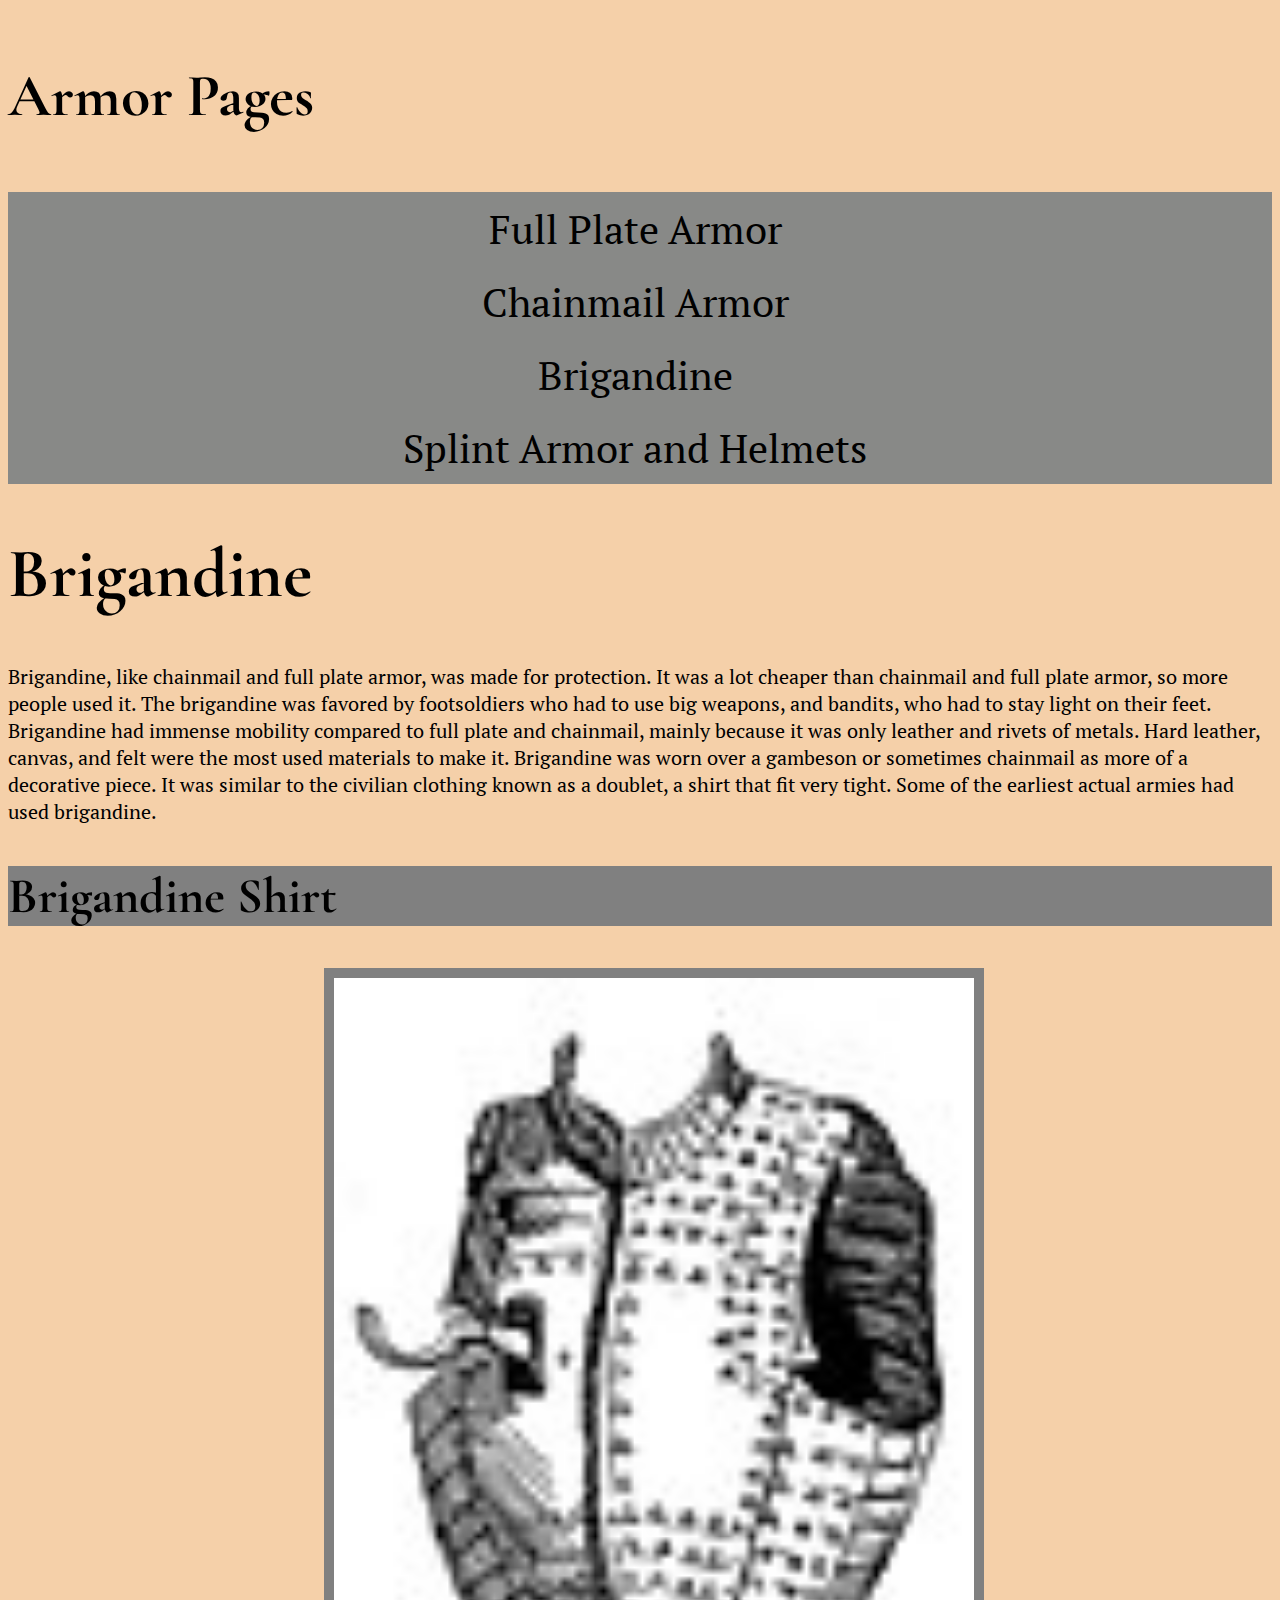
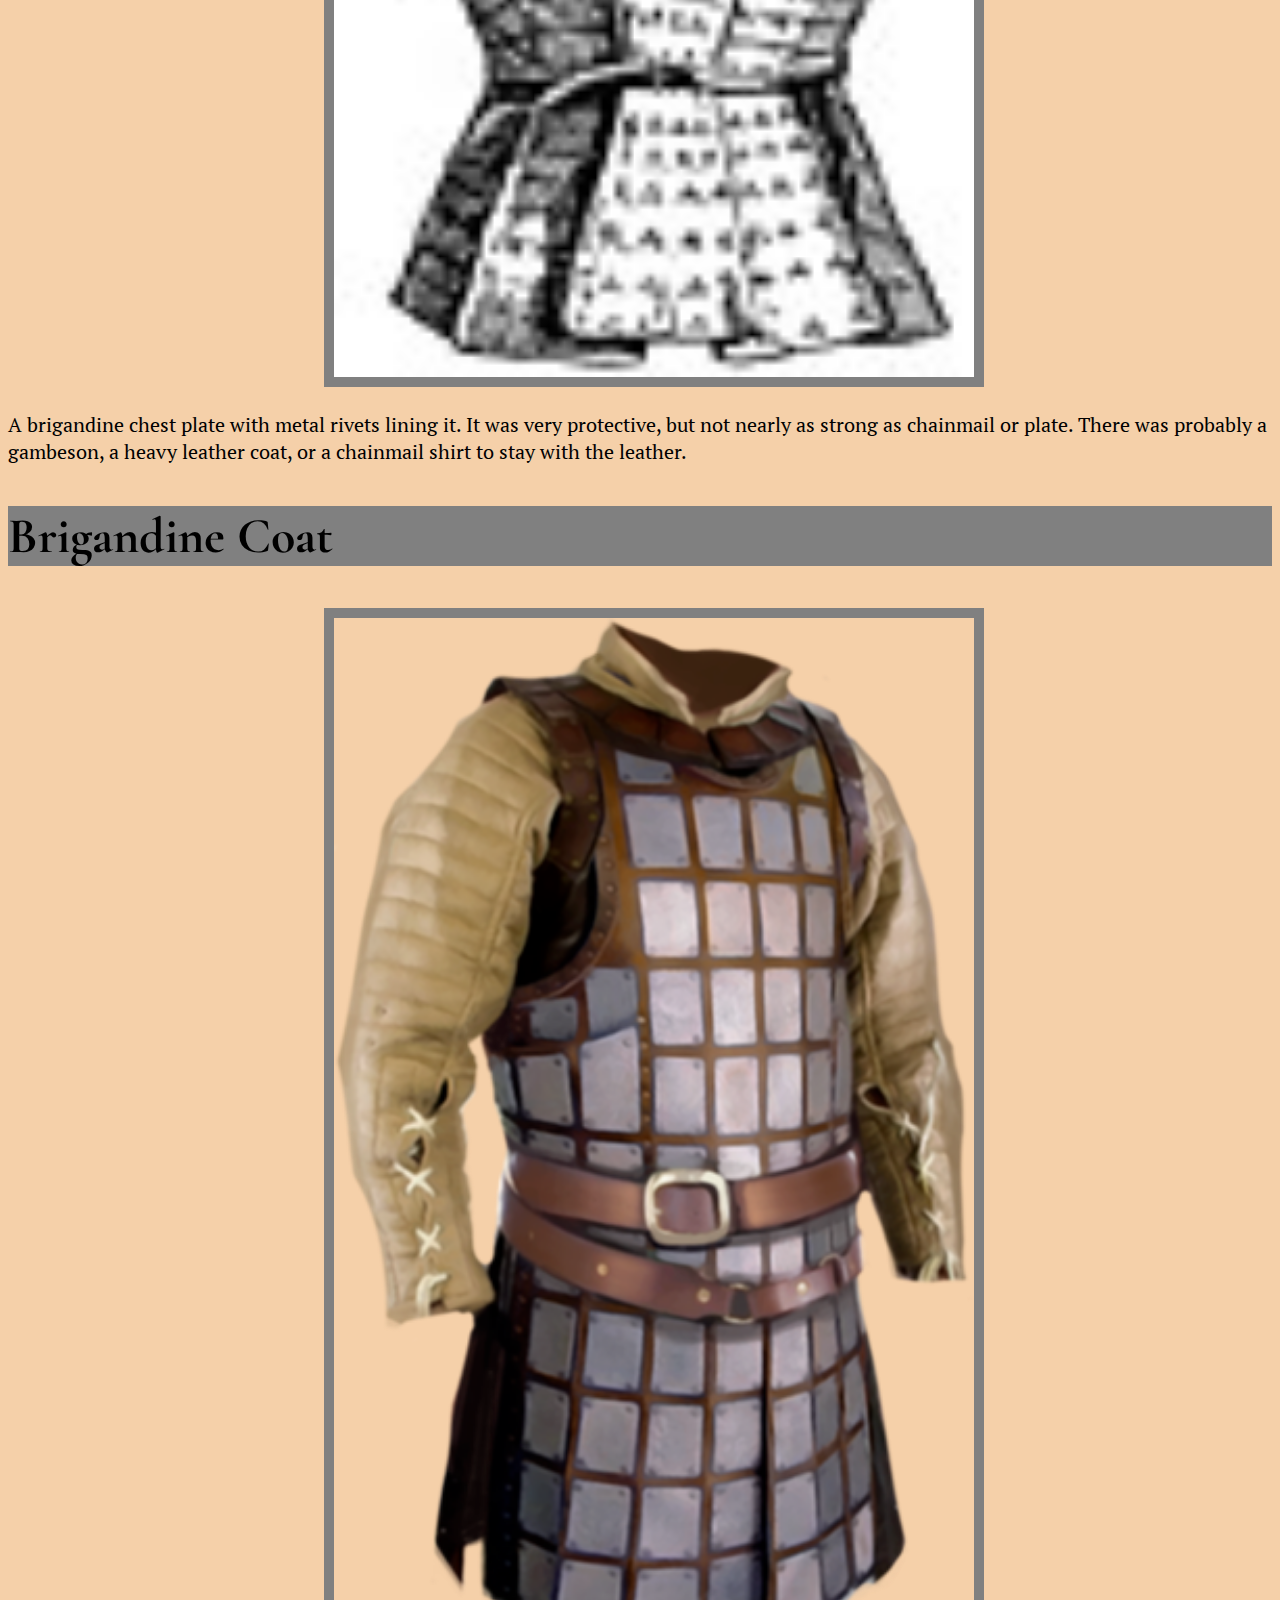
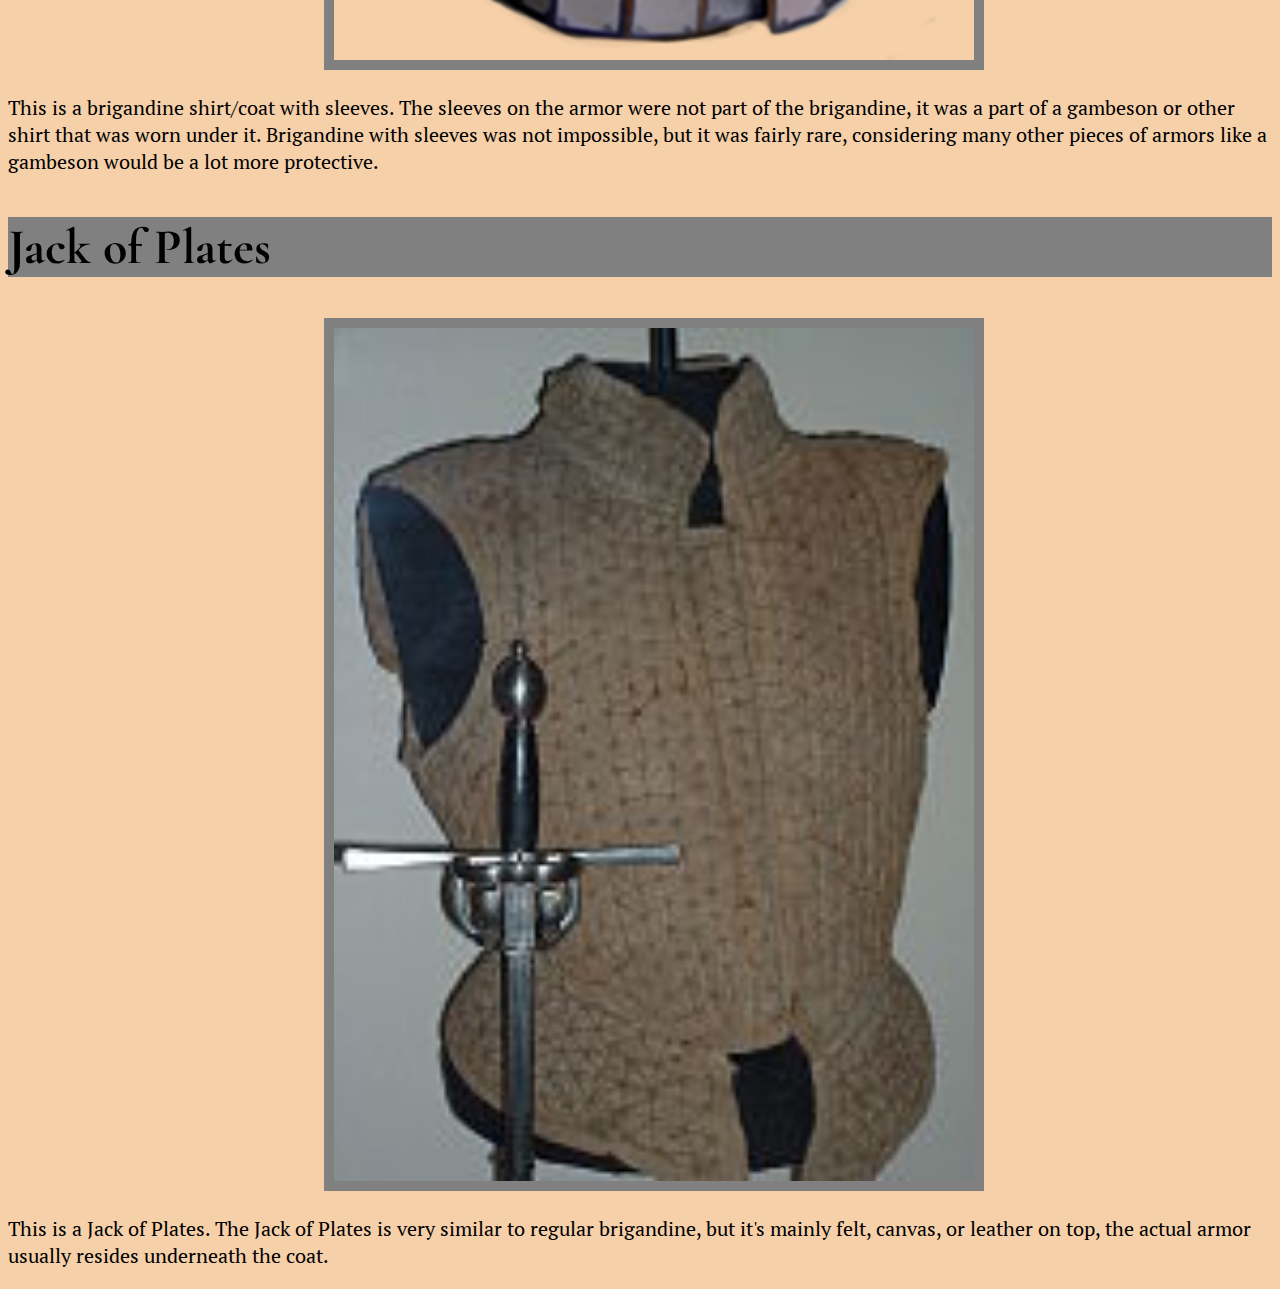
==== Brigandine.html @ f79c6a24 "made a bunch of changes to pictures and descriptions and paragraphs" ====
<!DOCTYPE html>
<html lang="en" dir="ltr">

<head>
  <meta charset="utf-8">
  <meta name="description" content="This page is going to explain different medieval armors and what it was used for.">
  <meta name="keywords" content="Medieval Armor, Medieval War, Medieval Defense.">
  <meta name="author" content="Mason Arnold">
  <meta name="viewport" content="width=device-width, initial-scale=1.0 ">
  <title>The art of medieval armor</title>
  <link rel="stylesheet" href="style.css" type="text/css">
  <link href="https://fonts.googleapis.com/css?family=Cormorant+Garamond|PT+Serif&display=swap" rel="stylesheet">
</head>

<body>

  <header>
    <nav>
      <h3>Armor Pages</h3>
      <ul>
        <li><a href="index.html">Full Plate Armor</a></li>
        <li><a href="Chainmail.html">Chainmail Armor</a></li>
        <li><a href="#">Brigandine</a></li>
        <li><a href="Splinthelmet.html">Splint Armor and Helmets</a></li>
      </ul>
    </nav>
  </header>
  <main>
    <article>
      <h1>Brigandine</h1>
      <p>Brigandine, like chainmail and full plate armor, was made for protection. It was a lot cheaper than chainmail and full plate armor, so more people used it. The brigandine was favored by footsoldiers who had to use big weapons, and bandits,
        who
        had to stay light on their feet. Brigandine had immense mobility compared to full plate and chainmail, mainly because it was only leather and rivets of metals. Hard leather, canvas, and felt were the most used materials to make it. Brigandine
        was
        worn over a gambeson or sometimes chainmail as more of a decorative piece. It was similar to the civilian clothing known as a doublet, a shirt that fit very tight. Some of the earliest actual armies had used brigandine. </p>
      <section>
        <h2>Brigandine Shirt</h2>
        <img src="Divotbrigandine.jpg" alt="Brigandine shirt">
        <p>A brigandine chest plate with metal rivets lining it. It was very protective, but not nearly as strong as chainmail or plate. There was probably a gambeson, a heavy leather coat, or a chainmail shirt to stay with the leather.</p>
      </section>
      <section>
        <h2>Brigandine Coat</h2>
        <img src="Brigandine.png" alt="Brigandine coat">
        <p>This is a brigandine shirt/coat with sleeves. The sleeves on the armor were not part of the brigandine, it was a part of a gambeson or other shirt that was worn under it. Brigandine with sleeves was not impossible, but it was fairly rare,
          considering many other pieces of armors like a gambeson would be a lot more protective.</p>
      </section>
      <section>
        <h2>Jack of Plates</h2>
        <img src="Jackarmor.jpg" alt="Jack coat of plates">
        <p>This is a Jack of Plates. The Jack of Plates is very similar to regular brigandine, but it's mainly felt, canvas, or leather on top, the actual armor usually resides underneath the coat.</p>
      </section>
    </article>
  </main>
</body>

</html>
---- style.css ----
img {
  width: 50vw;
  margin-left: 25%;
  margin-right: 25%;
  border-style: solid;
    border-color: gray;
    border-width: 10px;
    text-align: center;
}
p {font-size: 20px;
font-family: 'PT Serif', serif;
  color: black;
}
body {background-color: #F5D0A9}
ul {list-style-type: none; margin: 0; padding: 0;}
li {display: inline;
  float: none;
font-family: 'PT Serif', serif;


}
a{display: block;
  padding: 2px;
  background-color: #888987;
}
h1 {font-size: 70px;
font-family: 'Cormorant Garamond', serif;
}
li a{display: block;
  color:  black;
  text-align: center;
  padding: 10px 20px 10px 10px;
  text-decoration: none;
  font-size: 40px;

}
  li a:hover {
    background-color: #2e2e2e;
    color: white;
  }

h2 {
  display: block;
  background-color: gray;
  font-size: 50px;
font-family: 'Cormorant Garamond', serif;
}
h3 {
  font-size: 60px;
font-family: 'Cormorant Garamond', serif;
p {
font-size: 25px;
}
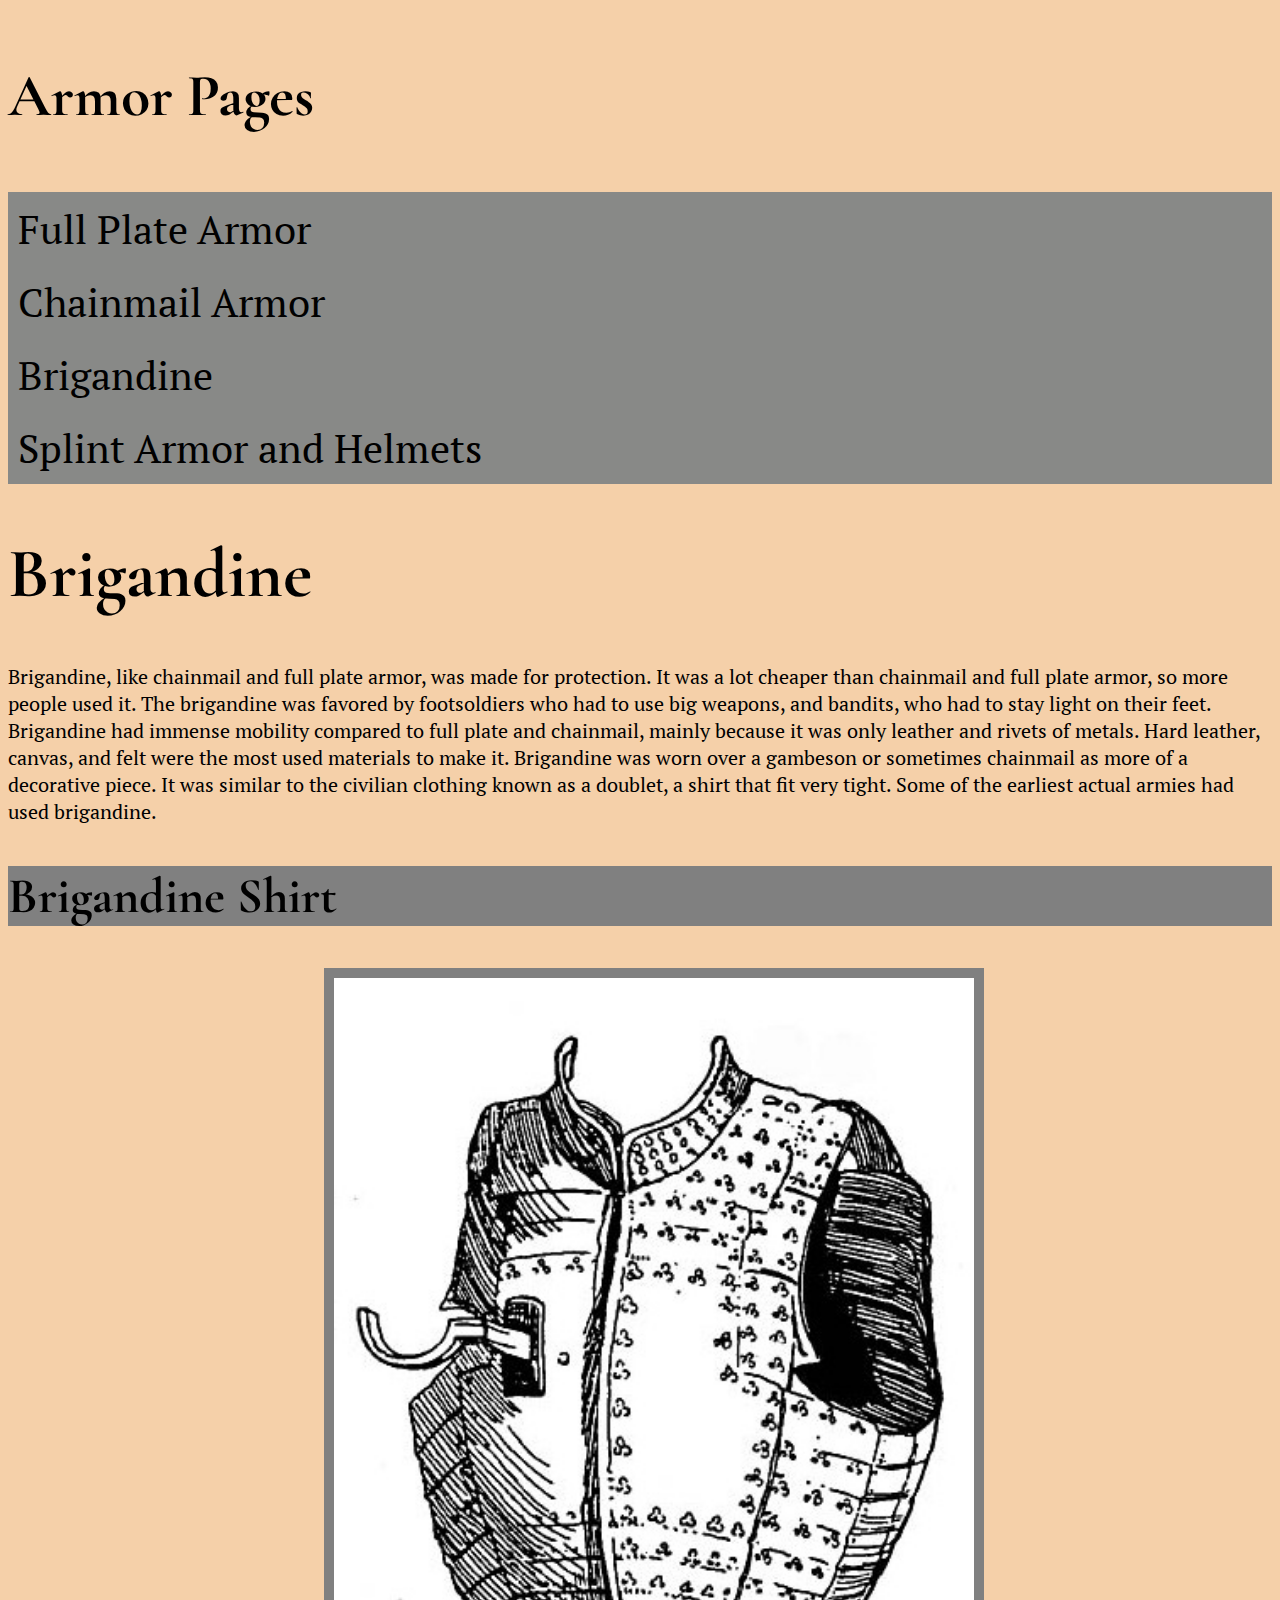
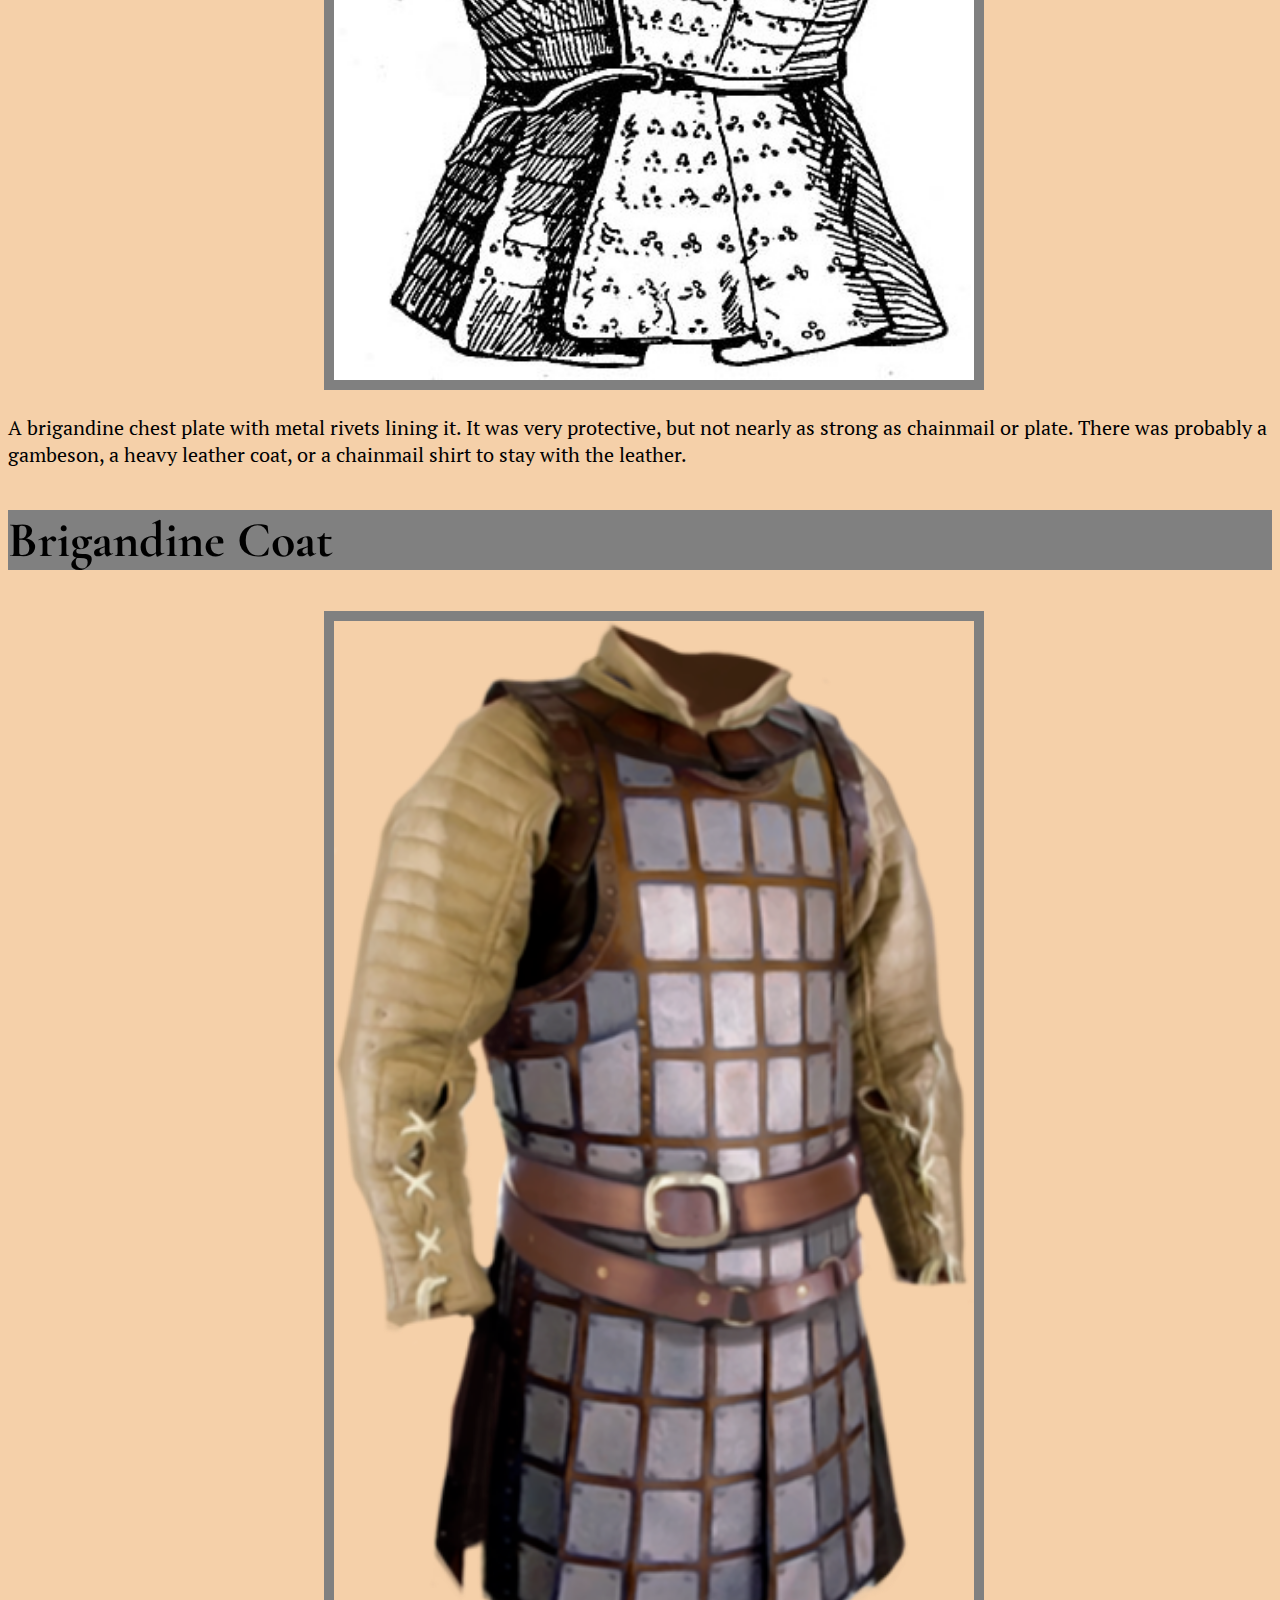
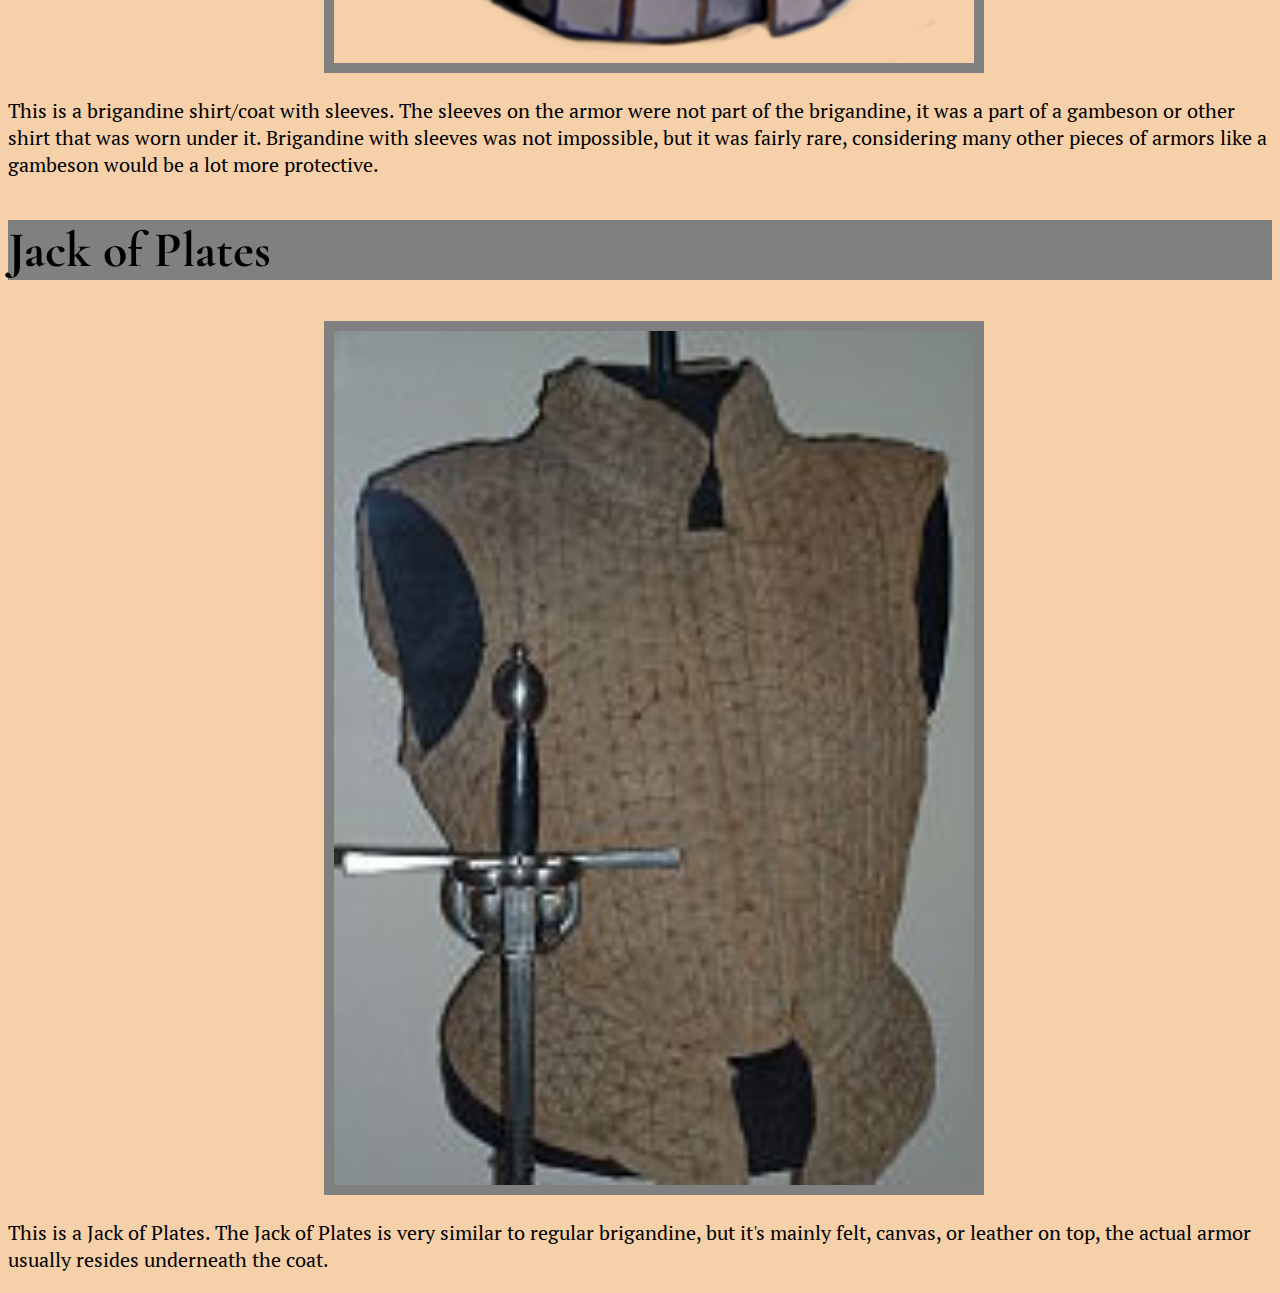
==== commit 5313ea9d: "page changes and a bunch of css added" ====
--- a/Brigandine.html
+++ b/Brigandine.html
@@ -9,7 +9,8 @@
   <meta name="viewport" content="width=device-width, initial-scale=1.0 ">
   <title>The art of medieval armor</title>
   <link rel="stylesheet" href="style.css" type="text/css">
-  <link href="https://fonts.googleapis.com/css?family=Cormorant+Garamond|PT+Serif&display=swap" rel="stylesheet">
+  <link href="https://fonts.googleapis.com/css?family=PT+Serif&display=swap" rel="stylesheet">
+  <link href="https://fonts.googleapis.com/css?family=Cormorant+Garamond&display=swap" rel="stylesheet">
 </head>
 
 <body>
--- a/style.css
+++ b/style.css
@@ -13,31 +13,33 @@
 }
 body {background-color: #F5D0A9}
 ul {list-style-type: none; margin: 0; padding: 0;}
-li {display: inline;
+li {display: ;
   float: none;
 font-family: 'PT Serif', serif;
 
 
 }
 a{display: block;
-  padding: 2px;
+  padding: 0px;
   background-color: #888987;
 }
 h1 {font-size: 70px;
 font-family: 'Cormorant Garamond', serif;
 }
-li a{display: block;
+
+li a{display: flex;
+  flex: auto;
   color:  black;
   text-align: center;
   padding: 10px 20px 10px 10px;
   text-decoration: none;
-  font-size: 40px;
-
-}
+  font-size: 40px;}
   li a:hover {
     background-color: #2e2e2e;
     color: white;
   }
+
+nav{background-color: }
 
 h2 {
   display: block;
@@ -51,3 +53,8 @@
 p {
 font-size: 25px;
 }
+
+.armorplating{
+ display: flex
+  flex: auto;
+}
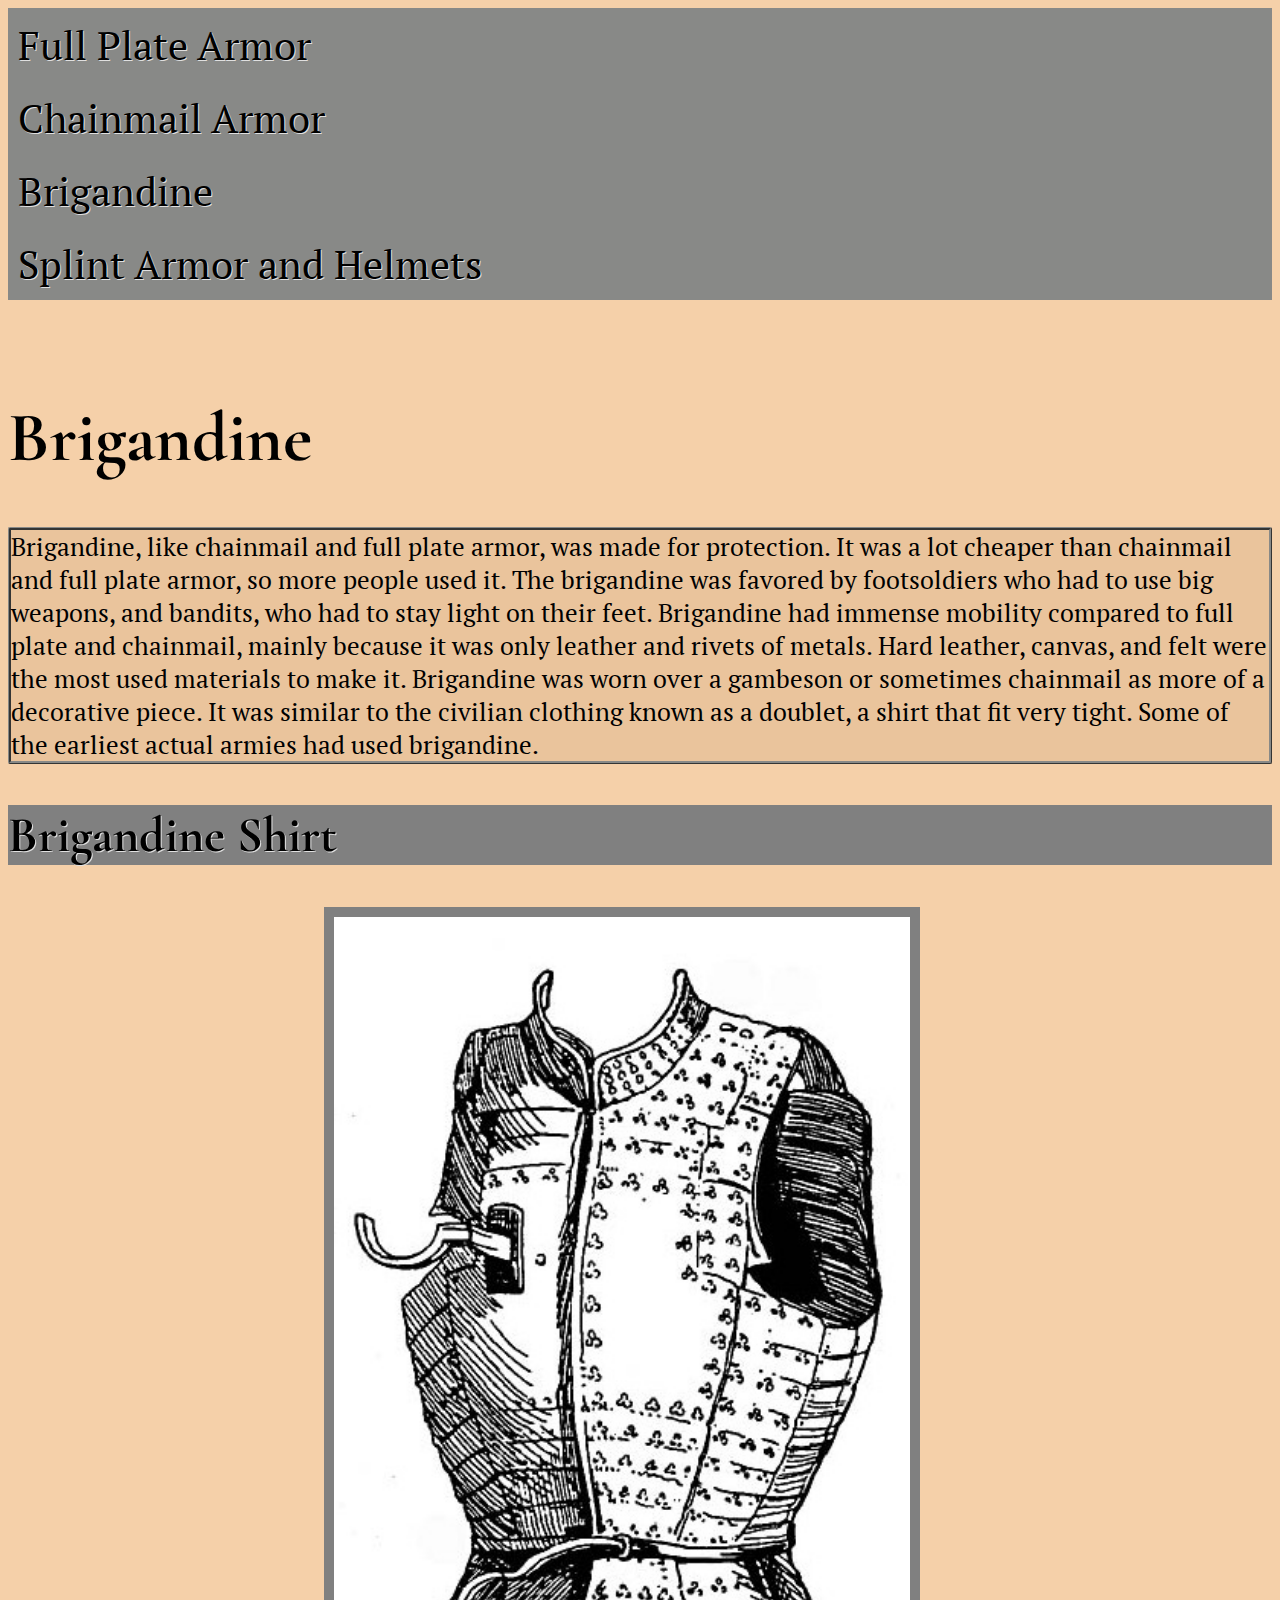
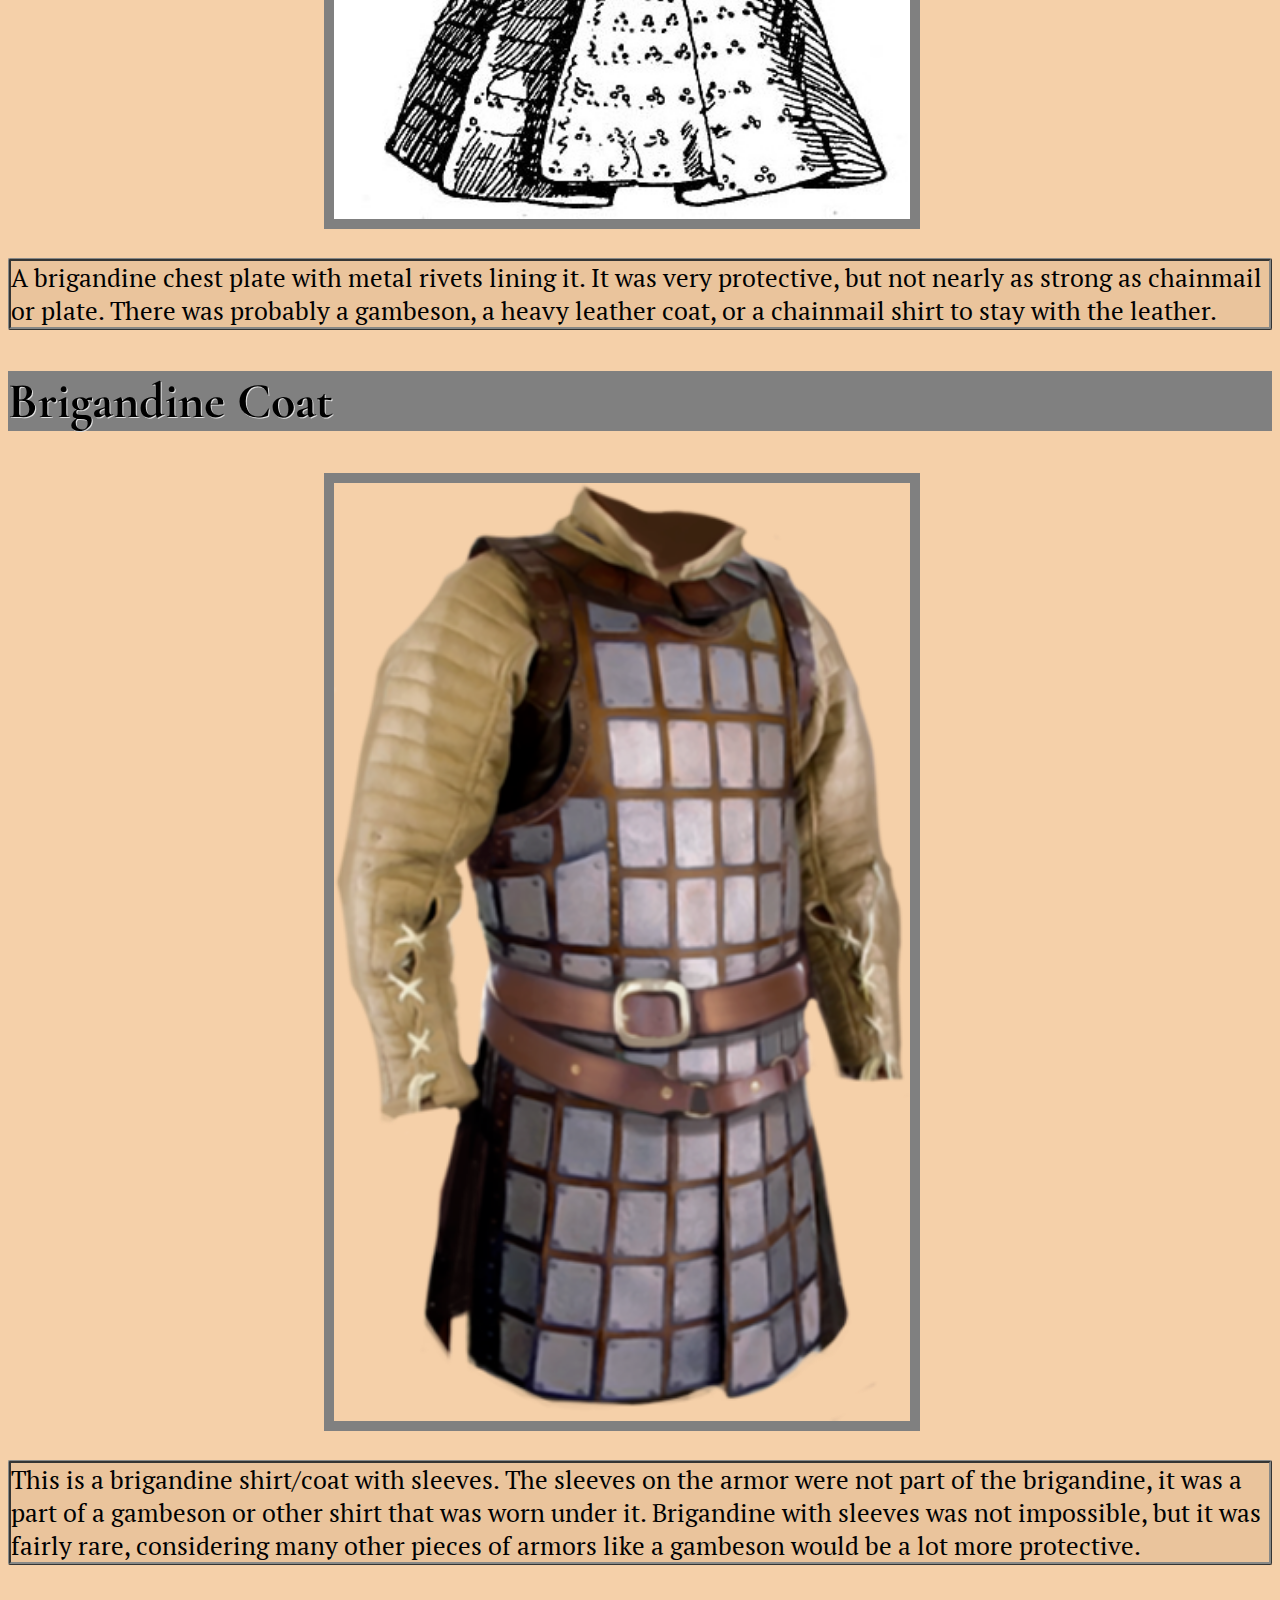
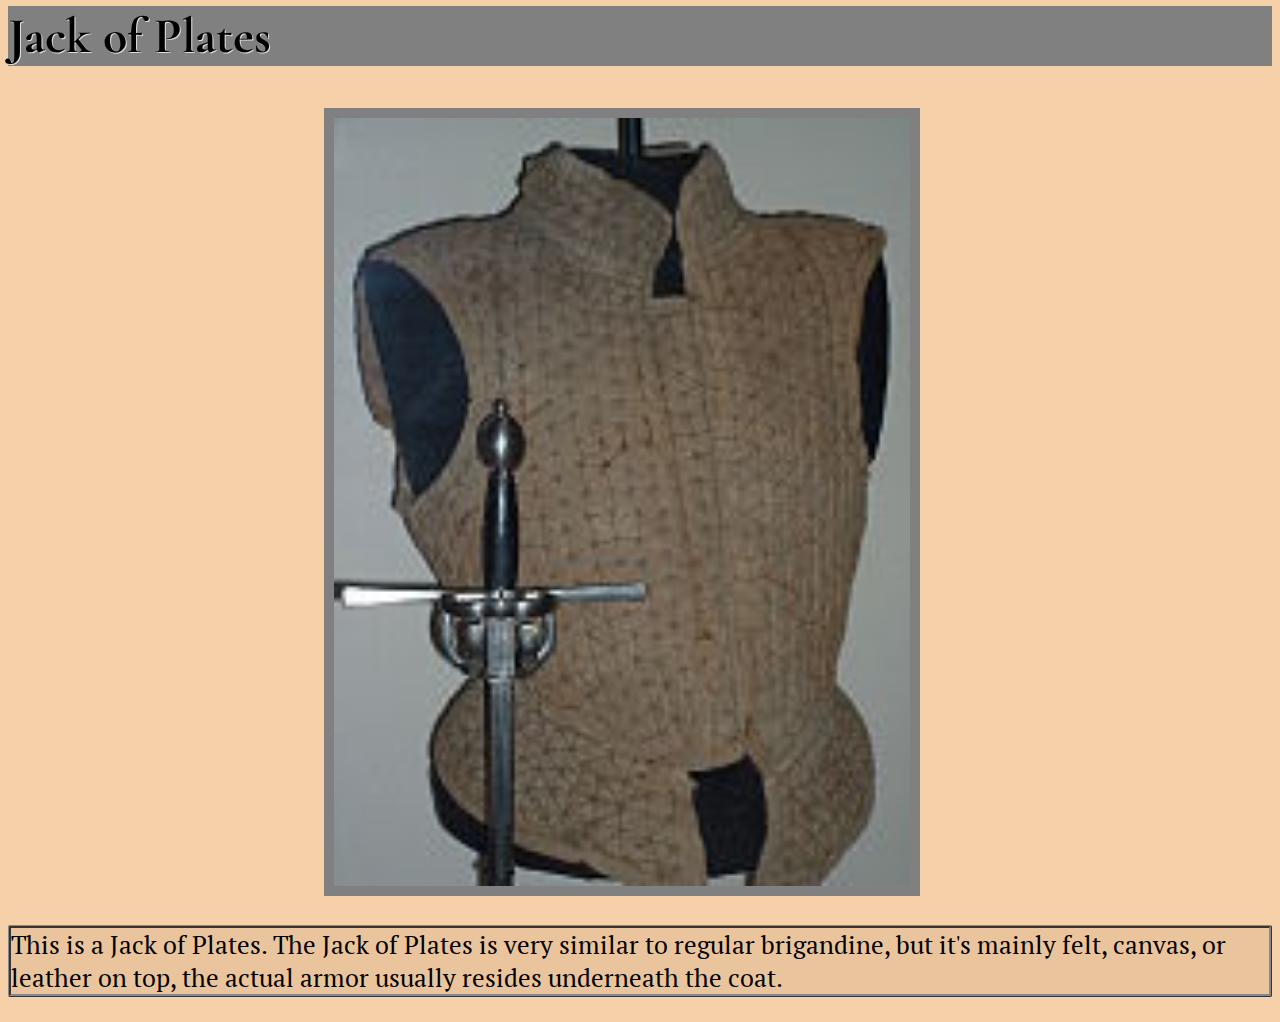
==== commit 659dda81: "flex box added." ====
--- a/Brigandine.html
+++ b/Brigandine.html
@@ -17,7 +17,6 @@
 
   <header>
     <nav>
-      <h3>Armor Pages</h3>
       <ul>
         <li><a href="index.html">Full Plate Armor</a></li>
         <li><a href="Chainmail.html">Chainmail Armor</a></li>
@@ -25,6 +24,7 @@
         <li><a href="Splinthelmet.html">Splint Armor and Helmets</a></li>
       </ul>
     </nav>
+    <h1 class="sr-only">Navigation</h1>
   </header>
   <main>
     <article>
--- a/style.css
+++ b/style.css
@@ -1,5 +1,9 @@
+*{
+  padding: 0;
+}
+
 img {
-  width: 50vw;
+  width: 45vw;
   margin-left: 25%;
   margin-right: 25%;
   border-style: solid;
@@ -10,51 +14,68 @@
 p {font-size: 20px;
 font-family: 'PT Serif', serif;
   color: black;
+  background-color: #EAC49C;
+  border-color: #888987;
+  border-style: ridge;
+  border-radius: 2px;
 }
-body {background-color: #F5D0A9}
-ul {list-style-type: none; margin: 0; padding: 0;}
-li {display: ;
-  float: none;
-font-family: 'PT Serif', serif;
-
+body {background-color: #F5D0A9
 
 }
+
+ul {
+  display:flex ;
+flex-direction: column;
+justify-content: center;
+align-items: stretch ;
+font-family: 'PT Serif', serif;
+background-color: #888987;
+list-style-type: none; margin: 0; padding: 0;
+}
+
 a{display: block;
-  padding: 0px;
-  background-color: #888987;
+text-align: left;
 }
+
 h1 {font-size: 70px;
 font-family: 'Cormorant Garamond', serif;
 }
 
-li a{display: flex;
-  flex: auto;
+li a{
   color:  black;
-  text-align: center;
   padding: 10px 20px 10px 10px;
   text-decoration: none;
-  font-size: 40px;}
+  font-size: 40px;
+  text-shadow: #e0e0e0 1px 1px 0;
+
+}
+
   li a:hover {
     background-color: #2e2e2e;
     color: white;
   }
 
-nav{background-color: }
 
 h2 {
   display: block;
   background-color: gray;
   font-size: 50px;
 font-family: 'Cormorant Garamond', serif;
+text-shadow: #e0e0e0 1px 1px 0;
 }
 h3 {
   font-size: 60px;
 font-family: 'Cormorant Garamond', serif;
+text-shadow: #e0e0e0 1px 1px 0;
+}
 p {
 font-size: 25px;
 }
 
-.armorplating{
- display: flex
-  flex: auto;
+
+.sr-only {
+  text-indent: -10000px;
+  width: 1px;
+  height: 1px;
+  overflow: hidden;
 }
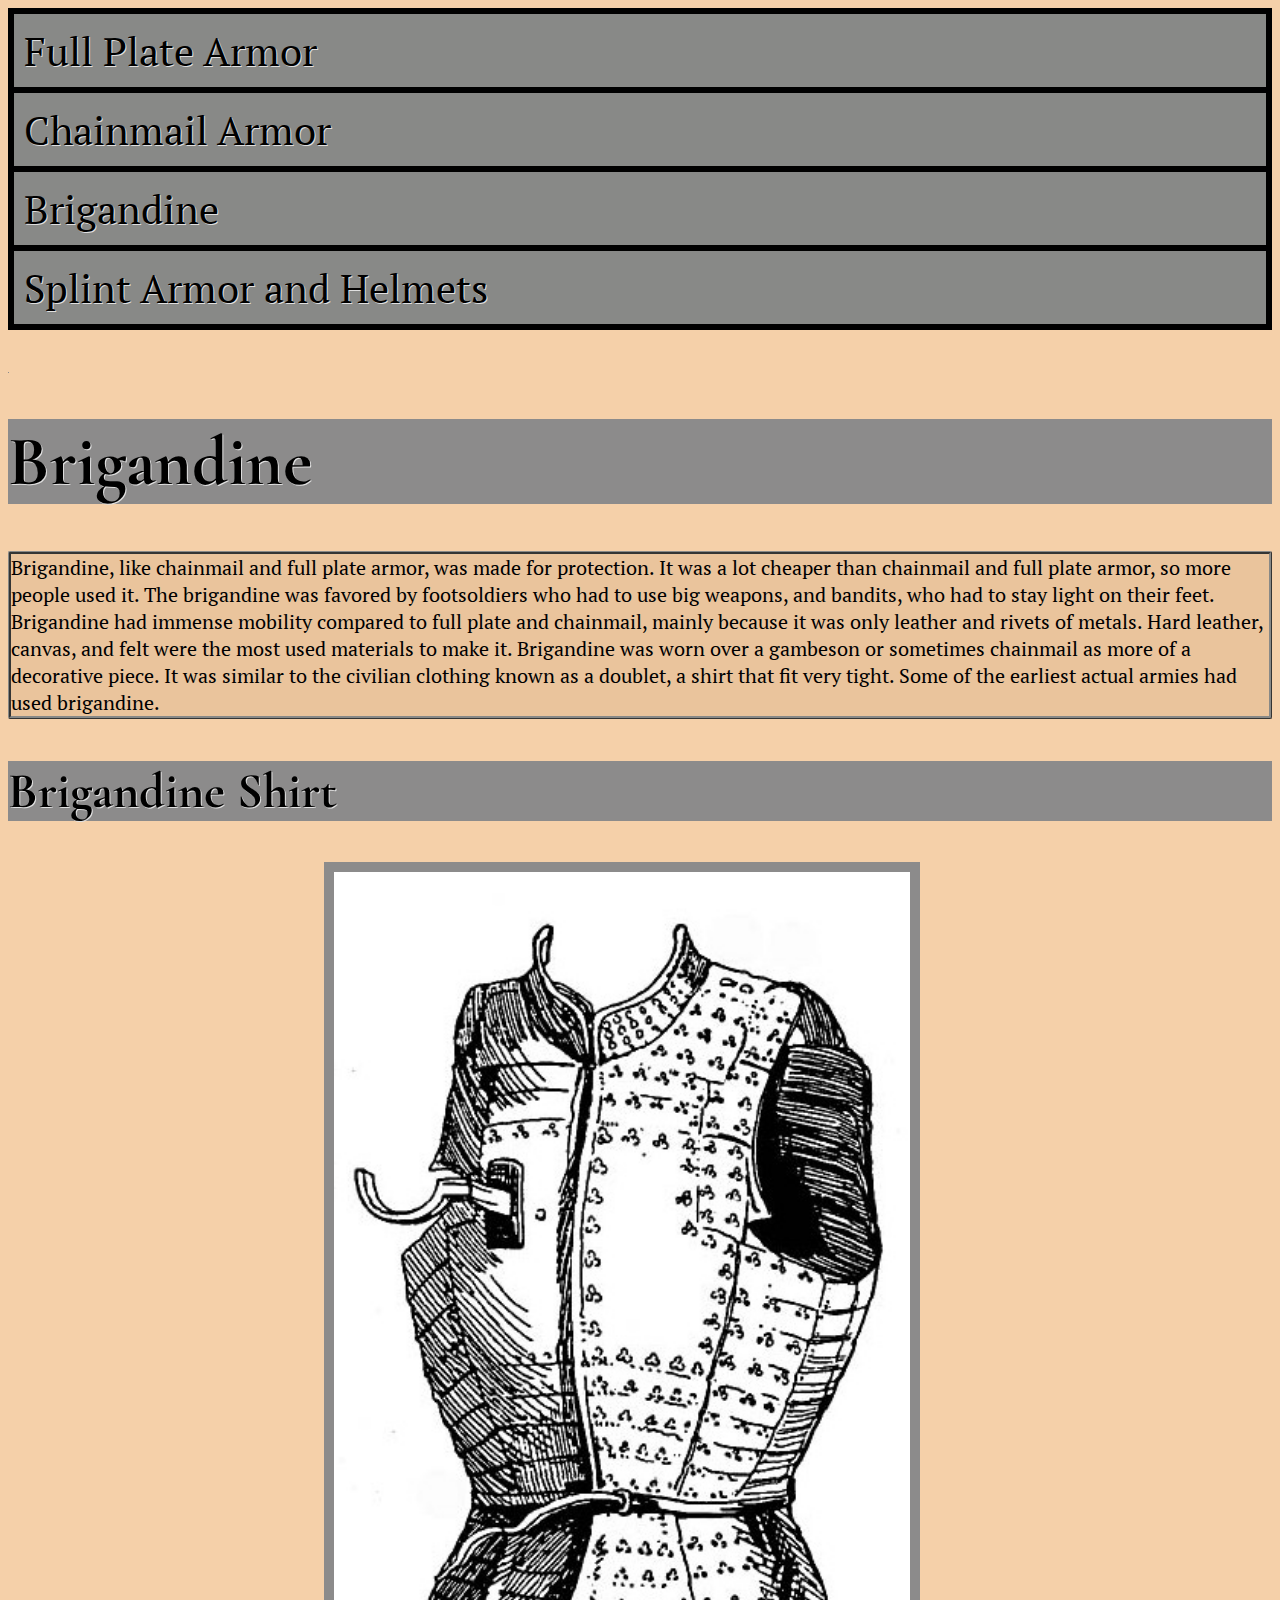
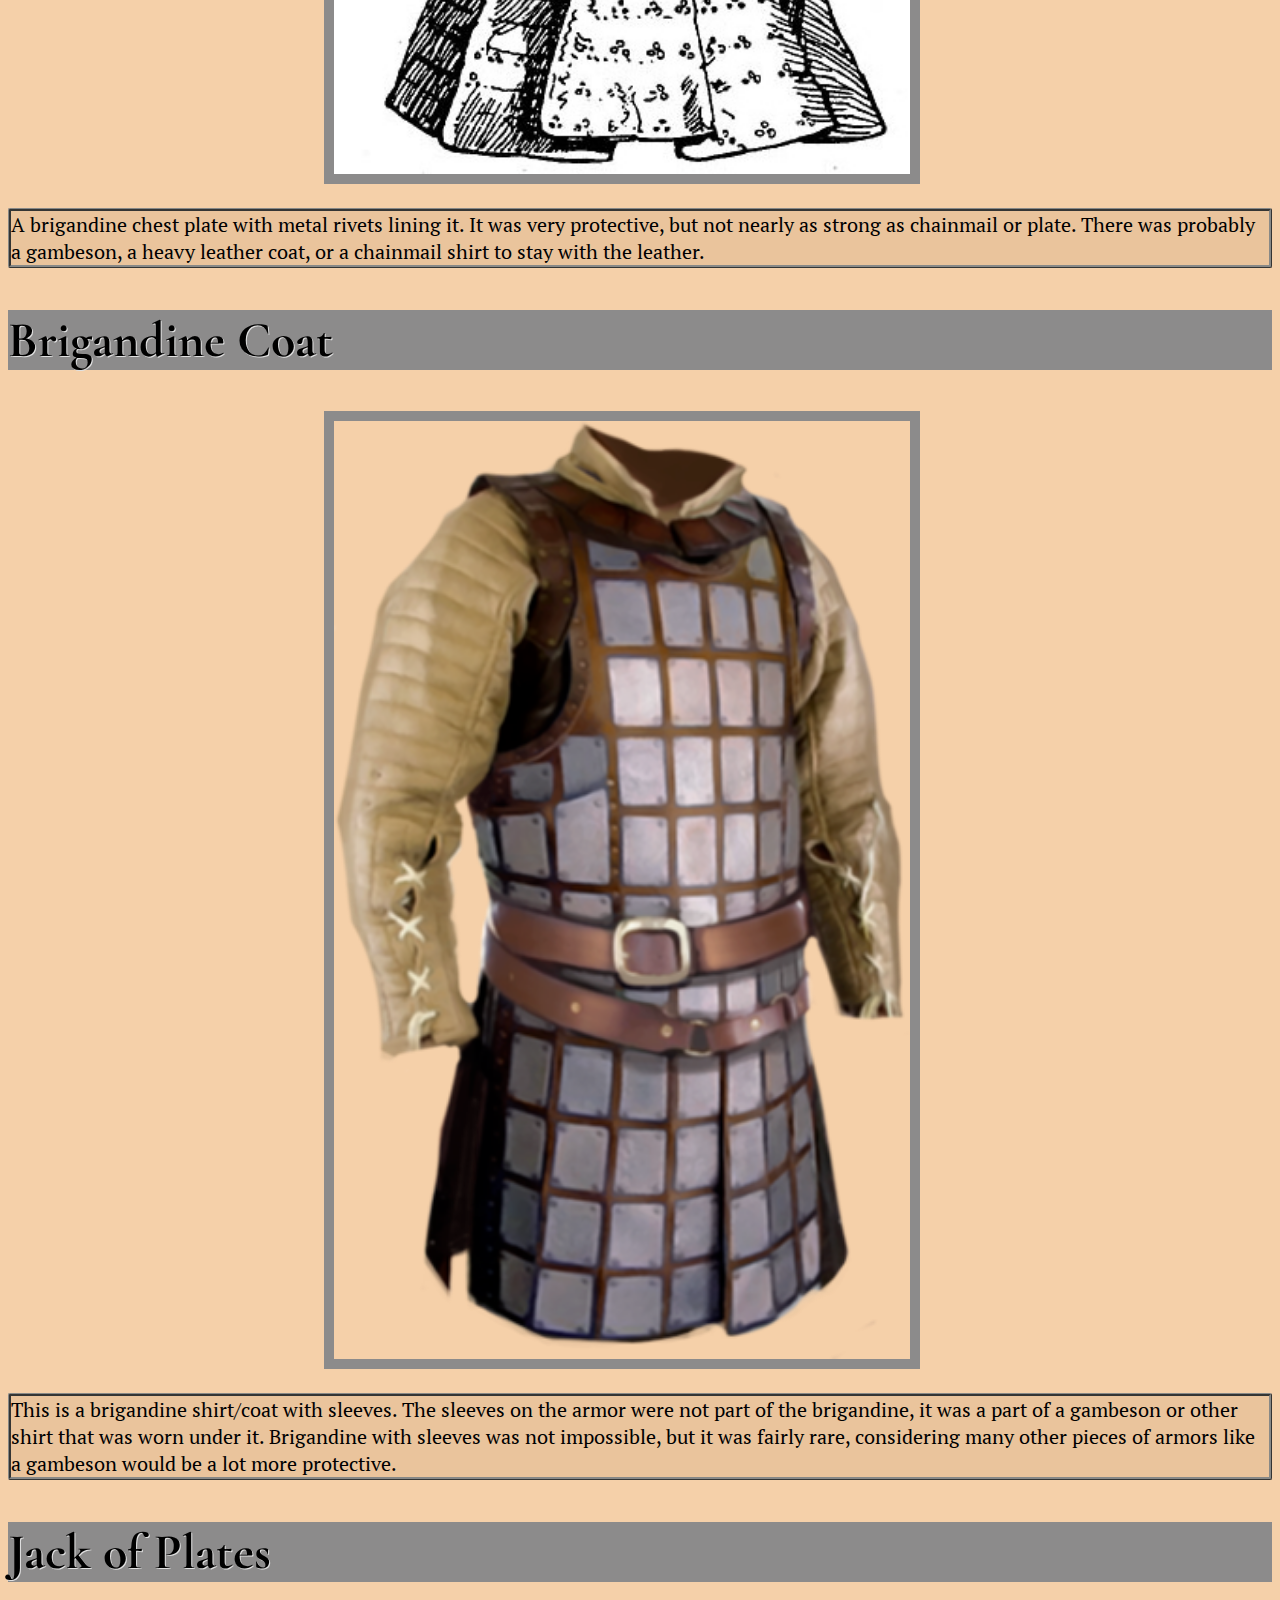
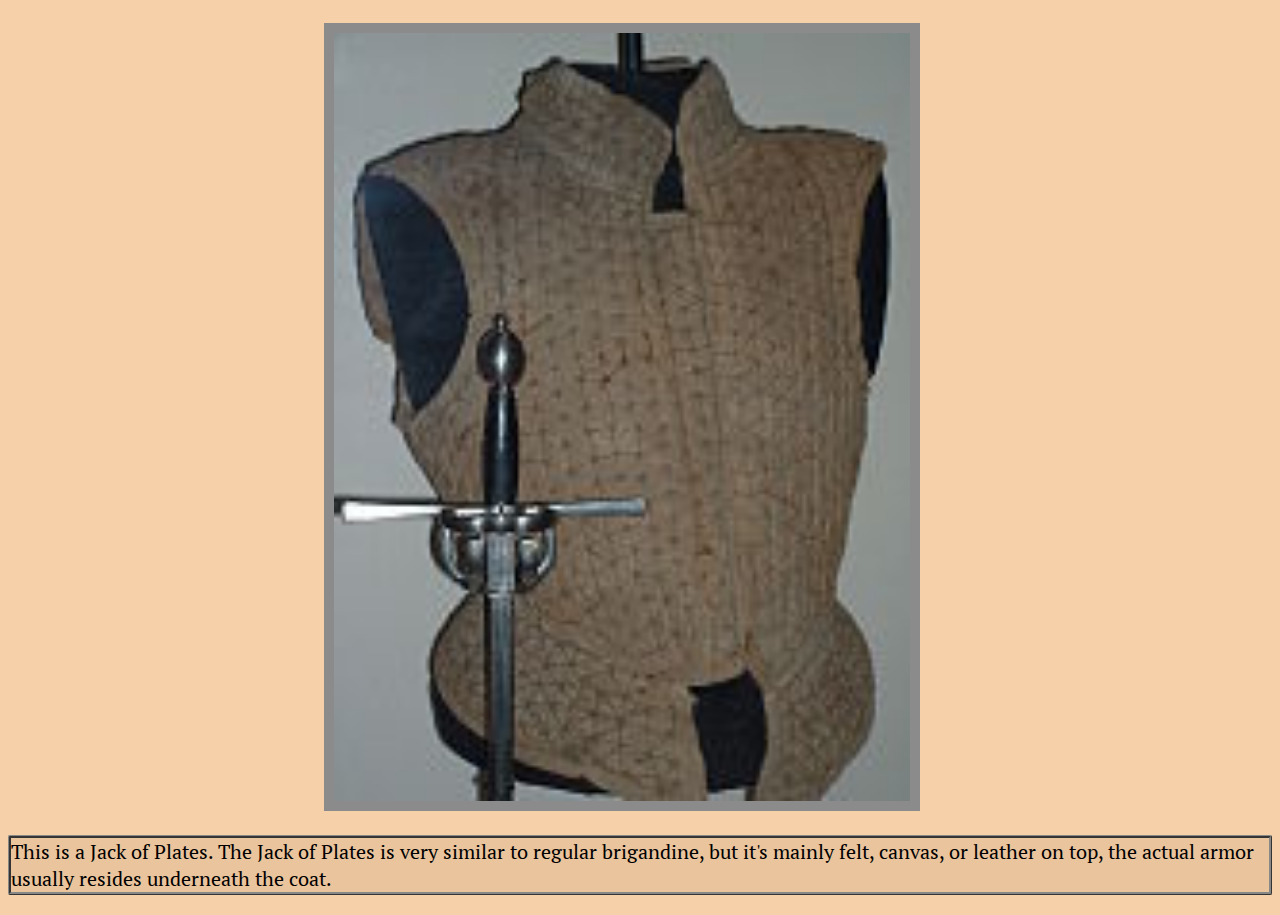
==== commit 3abb03c9: "Finishing up Html text and classes as well as adding picture work." ====
--- a/Brigandine.html
+++ b/Brigandine.html
@@ -24,7 +24,7 @@
         <li><a href="Splinthelmet.html">Splint Armor and Helmets</a></li>
       </ul>
     </nav>
-    <h1 class="sr-only">Navigation</h1>
+    <h2 class="sr-only">Navigation</h2>
   </header>
   <main>
     <article>
--- a/style.css
+++ b/style.css
@@ -1,13 +1,15 @@
+/* All */
 *{
   padding: 0;
 }
-
+/* All */
+/* Images and Body */
 img {
   width: 45vw;
   margin-left: 25%;
   margin-right: 25%;
   border-style: solid;
-    border-color: gray;
+    border-color: #8C8B8B;
     border-width: 10px;
     text-align: center;
 }
@@ -23,6 +25,10 @@
 
 }
 
+/* Images and Body */
+
+
+/* Line Items */
 ul {
   display:flex ;
 flex-direction: column;
@@ -31,19 +37,20 @@
 font-family: 'PT Serif', serif;
 background-color: #888987;
 list-style-type: none; margin: 0; padding: 0;
+border-style: solid;
+border-color: black;
 }
 
 a{display: block;
 text-align: left;
+border-style: solid;
 }
 
-h1 {font-size: 70px;
-font-family: 'Cormorant Garamond', serif;
-}
+
 
 li a{
   color:  black;
-  padding: 10px 20px 10px 10px;
+  padding: 10px 10px 10px 10px;
   text-decoration: none;
   font-size: 40px;
   text-shadow: #e0e0e0 1px 1px 0;
@@ -52,13 +59,22 @@
 
   li a:hover {
     background-color: #2e2e2e;
-    color: white;
+    color: black;
   }
 
+/* Line Items */
+
+/* Heading Items */
+  h1 {font-size: 70px;
+  font-family: 'Cormorant Garamond', serif;
+  display: block;
+  background-color: #8C8B8B;
+  text-shadow: #e0e0e0 1px 1px 0;
+  }
 
 h2 {
   display: block;
-  background-color: gray;
+  background-color: #8C8B8B;
   font-size: 50px;
 font-family: 'Cormorant Garamond', serif;
 text-shadow: #e0e0e0 1px 1px 0;
@@ -68,10 +84,9 @@
 font-family: 'Cormorant Garamond', serif;
 text-shadow: #e0e0e0 1px 1px 0;
 }
-p {
-font-size: 25px;
-}
+/* Heading Items */
 
+/* Screen reader */
 
 .sr-only {
   text-indent: -10000px;
@@ -79,3 +94,4 @@
   height: 1px;
   overflow: hidden;
 }
+/* Screen reader */
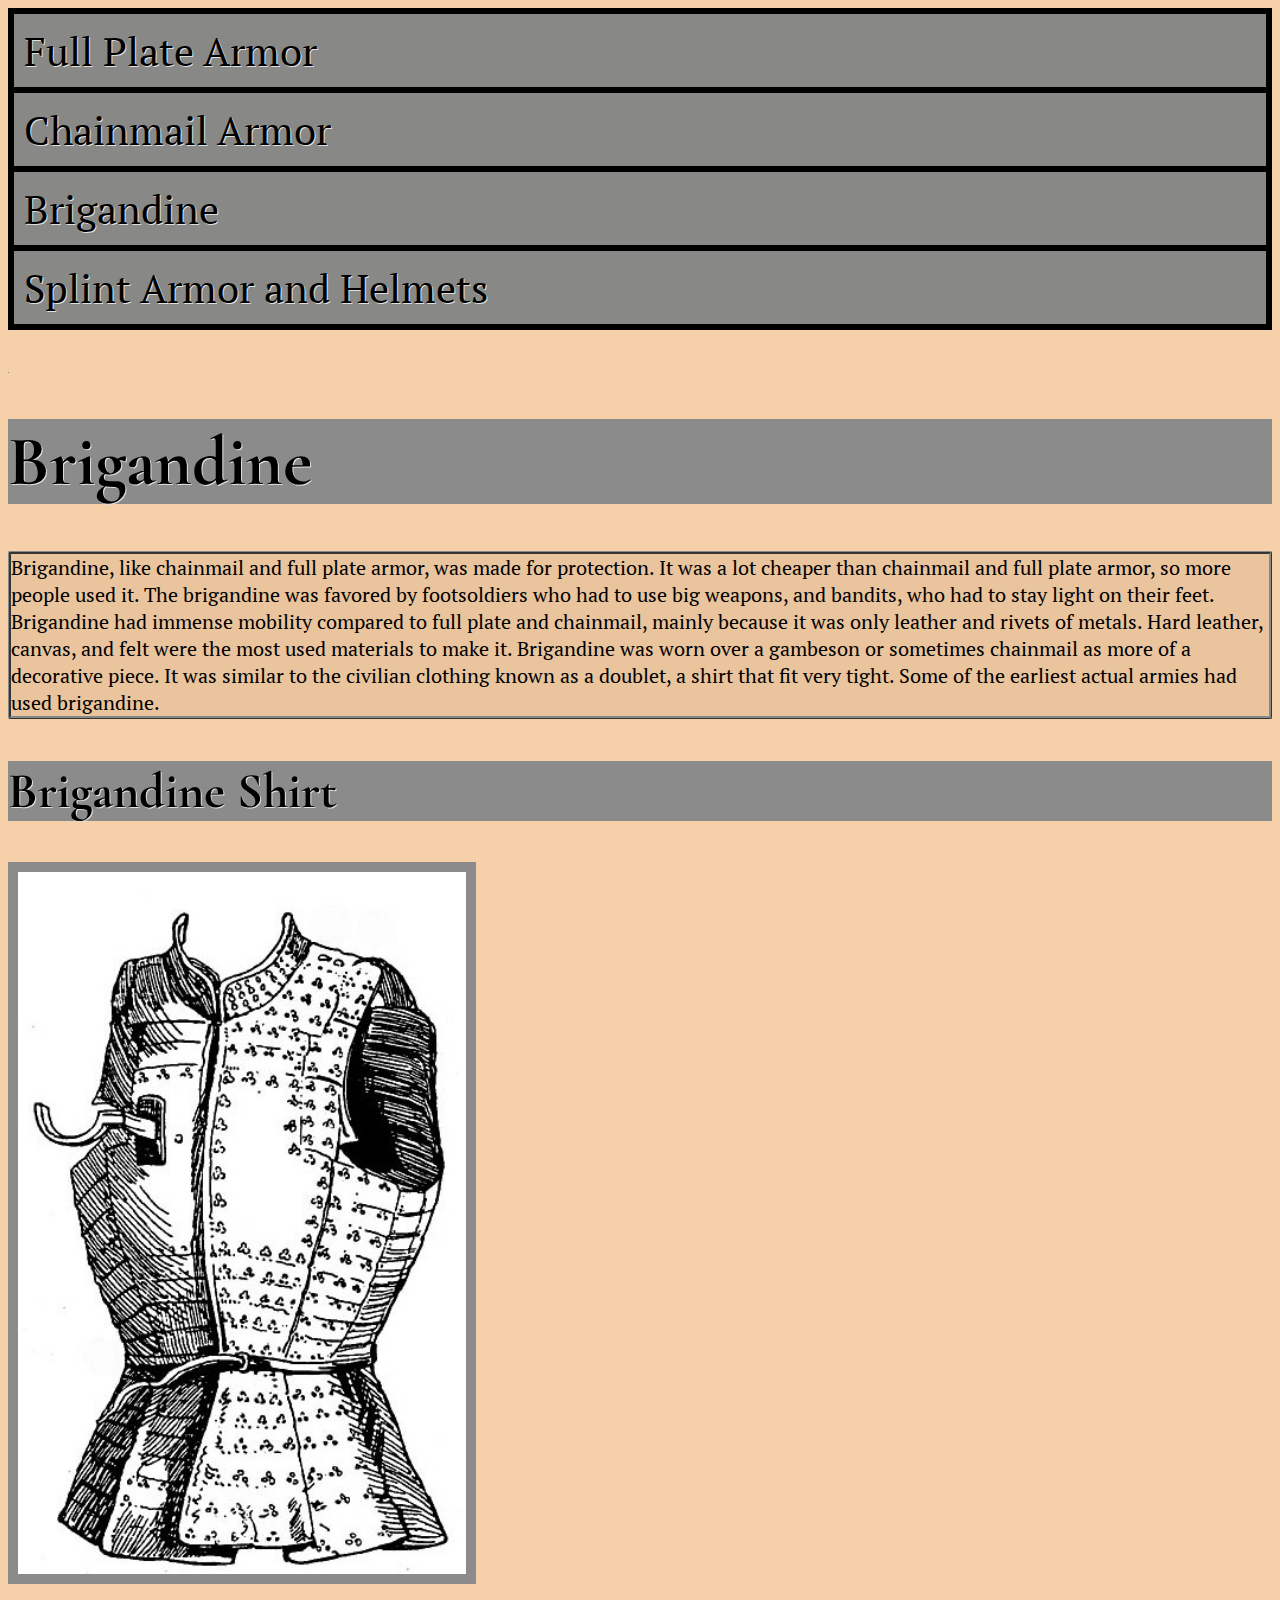
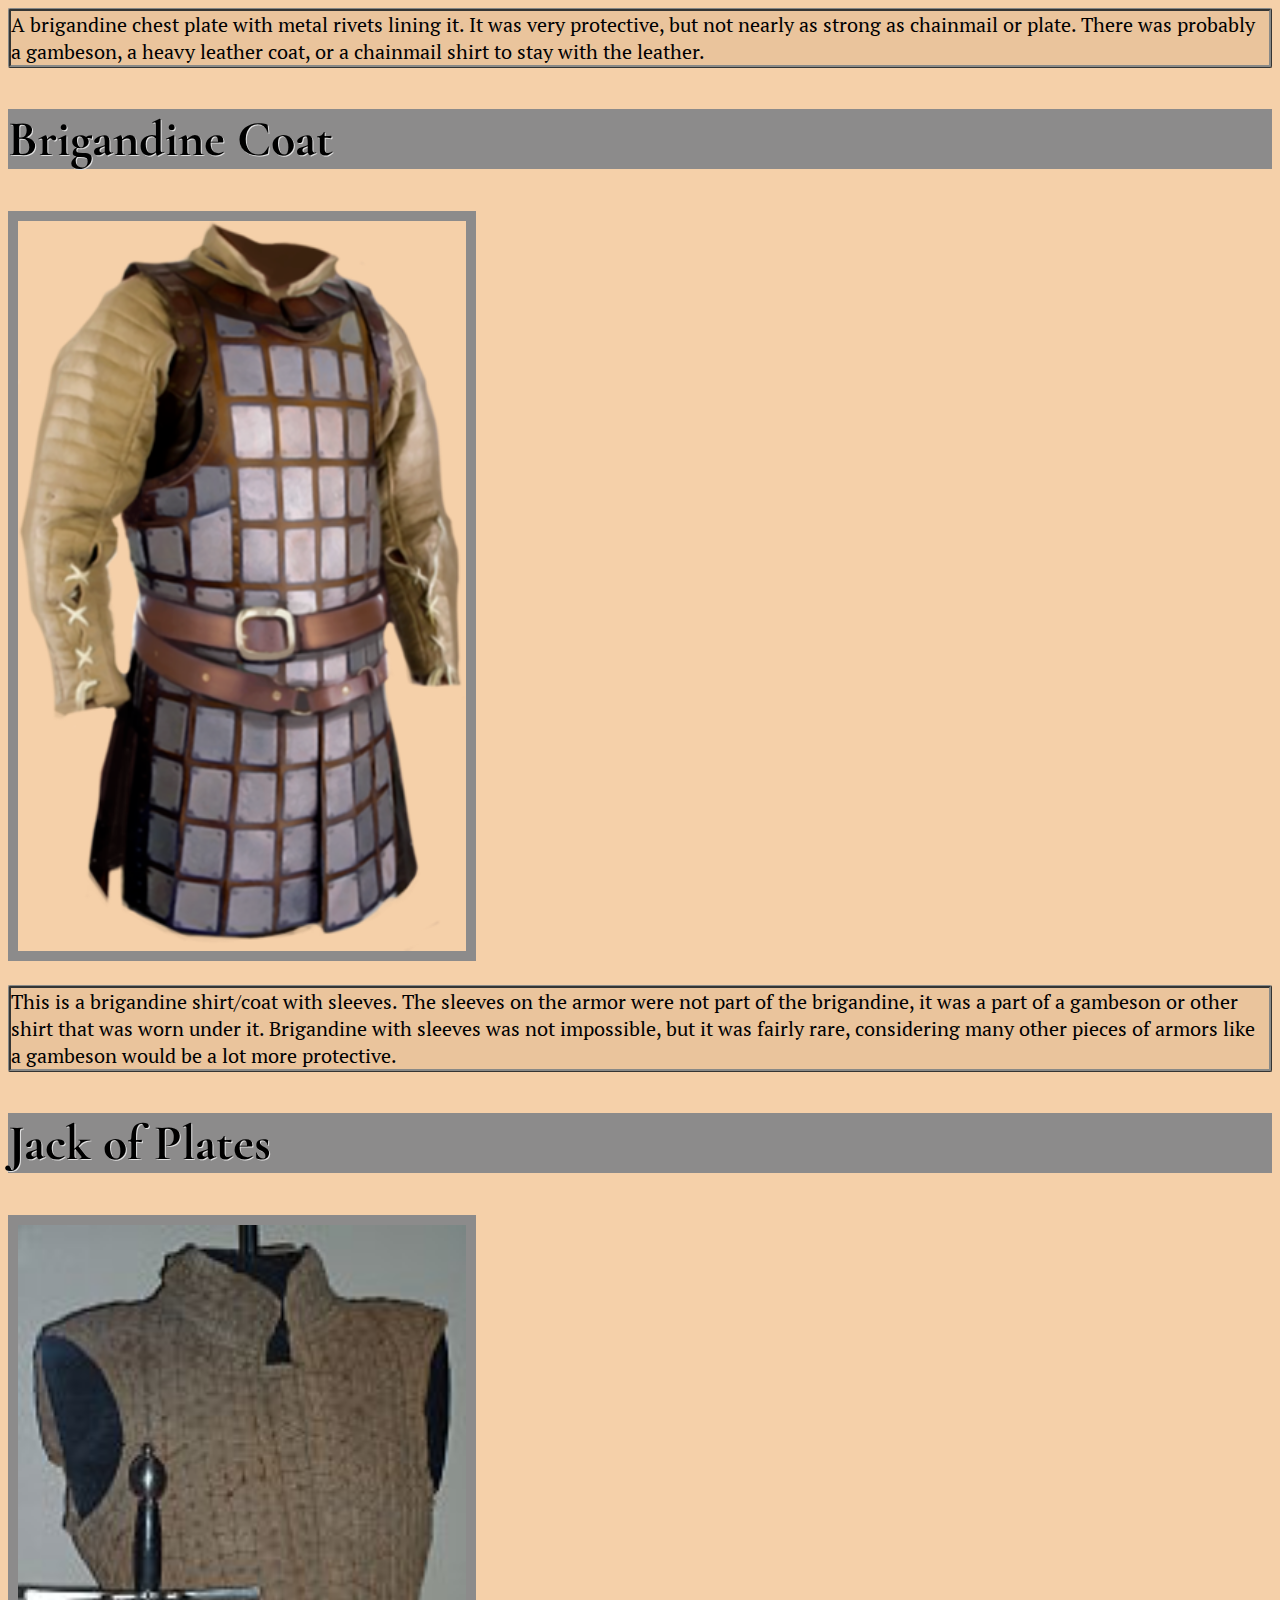
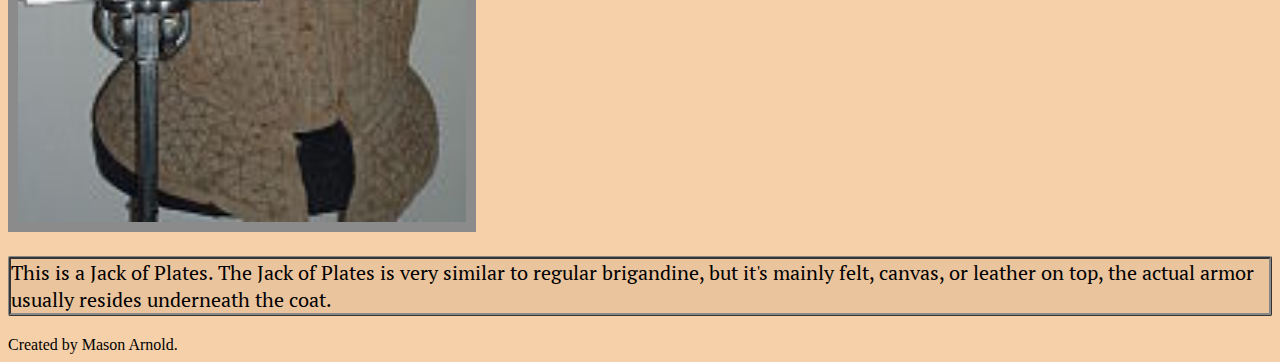
==== commit 82a42ecb: "Flexbox images" ====
--- a/Brigandine.html
+++ b/Brigandine.html
@@ -9,8 +9,6 @@
   <meta name="viewport" content="width=device-width, initial-scale=1.0 ">
   <title>The art of medieval armor</title>
   <link rel="stylesheet" href="style.css" type="text/css">
-  <link href="https://fonts.googleapis.com/css?family=PT+Serif&display=swap" rel="stylesheet">
-  <link href="https://fonts.googleapis.com/css?family=Cormorant+Garamond&display=swap" rel="stylesheet">
 </head>
 
 <body>
@@ -52,6 +50,7 @@
       </section>
     </article>
   </main>
+  <footer>Created by Mason Arnold.</footer>
 </body>
 
 </html>--- a/style.css
+++ b/style.css
@@ -1,3 +1,6 @@
+@import url('https://fonts.googleapis.com/css?family=PT+Serif&display=swap');
+@import url('https://fonts.googleapis.com/css?family=Cormorant+Garamond&display=swap');
+
 /* All */
 *{
   padding: 0;
@@ -5,9 +8,9 @@
 /* All */
 /* Images and Body */
 img {
-  width: 45vw;
-  margin-left: 25%;
-  margin-right: 25%;
+  width: 35vw;
+  /* margin-left: 55%;
+  margin-right: 15%; */
   border-style: solid;
     border-color: #8C8B8B;
     border-width: 10px;
@@ -22,6 +25,24 @@
   border-radius: 2px;
 }
 body {background-color: #F5D0A9
+}
+
+.flexdisplay{
+  display:flex;
+  flex-direction: row;
+  justify-content: space-around;
+}
+
+.left{
+  order: -1;
+}
+
+.right{
+  order: 2;
+}
+
+p {
+
 
 }
 
@@ -95,3 +116,18 @@
   overflow: hidden;
 }
 /* Screen reader */
+
+/* .tester{
+  background: #8C8B8B;
+background: -moz-linear-gradient(left, #8C8B8B 0%, rgba(186,185,185,.1) 100%);
+background: -webkit-linear-gradient(left, #8C8B8B 0%, rgba(186,185,185,.1) 100%);
+background: linear-gradient(to right, #8C8B8B 0%, rgba(186,185,185,.1) 100%);
+}
+
+.tester p{
+background: rgba(234,196,156, .4);
+}
+
+.tester > * {
+  padding: 10px;
+} */
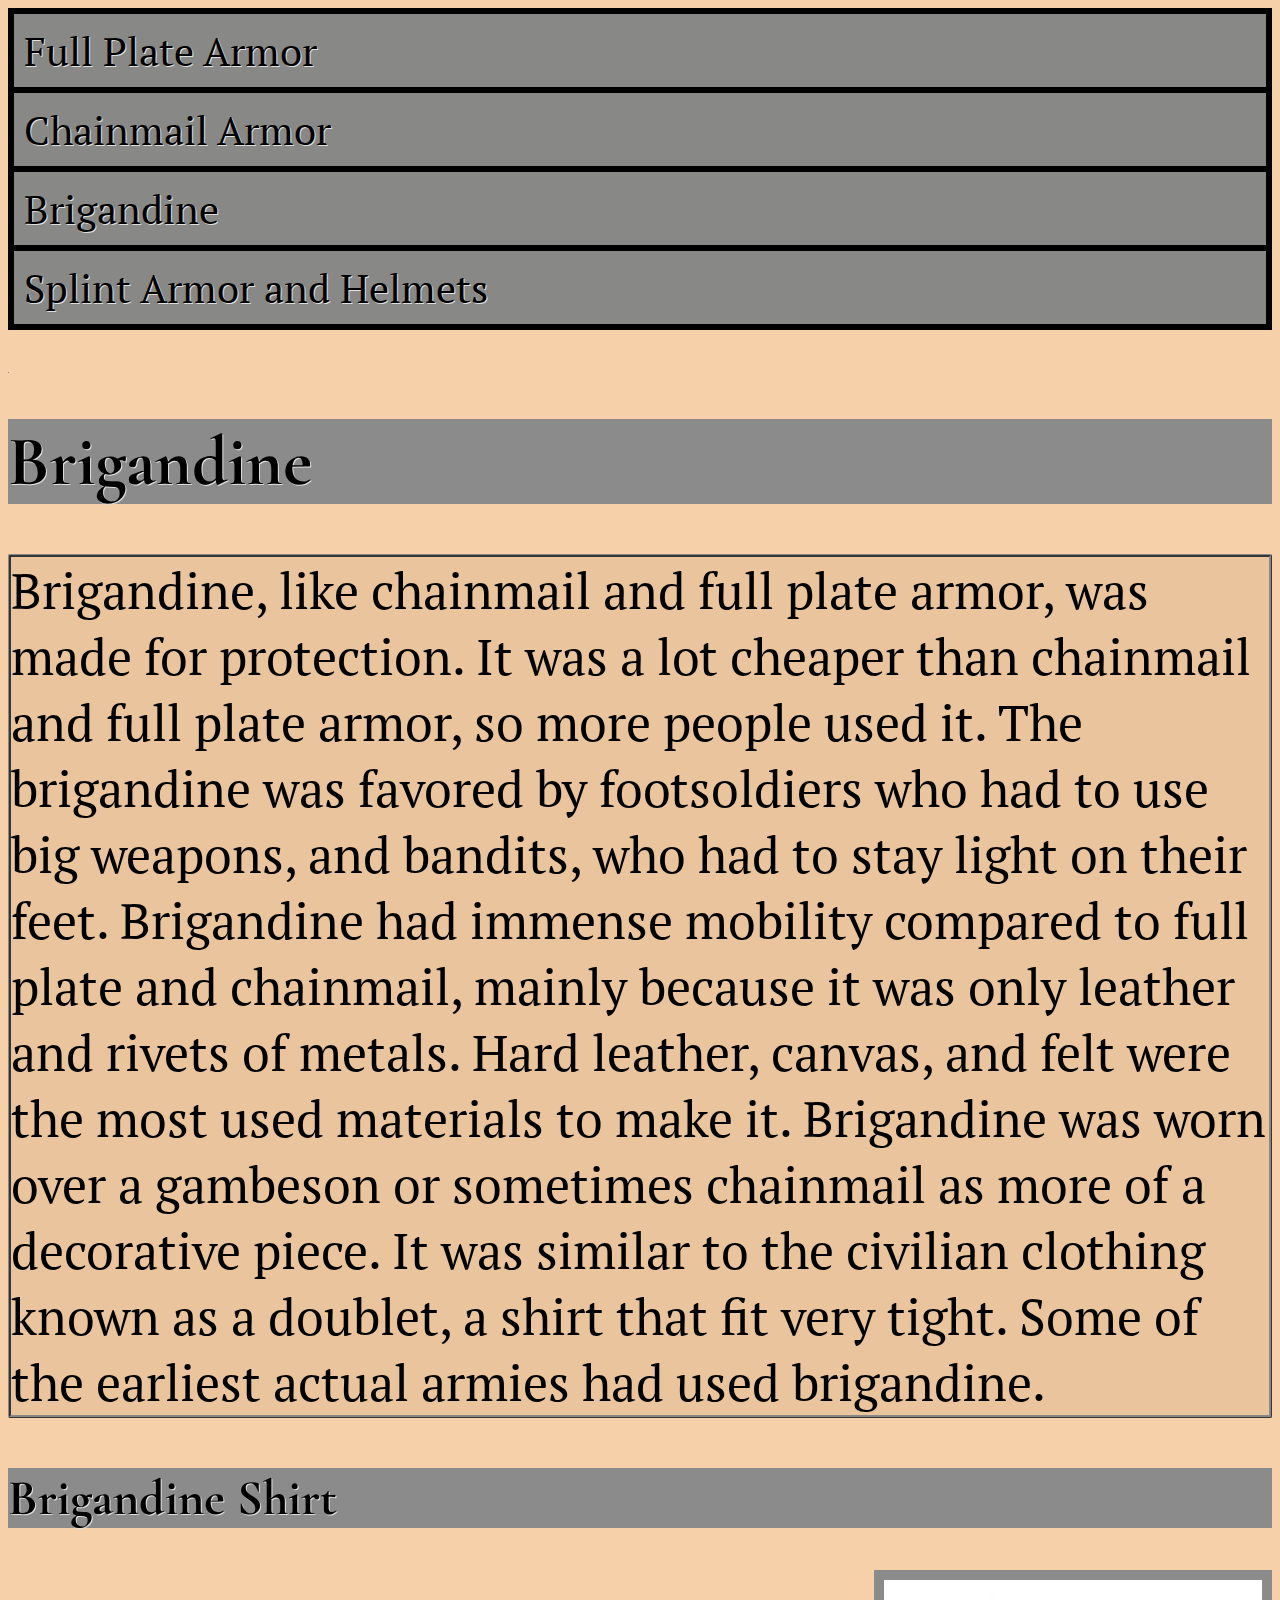
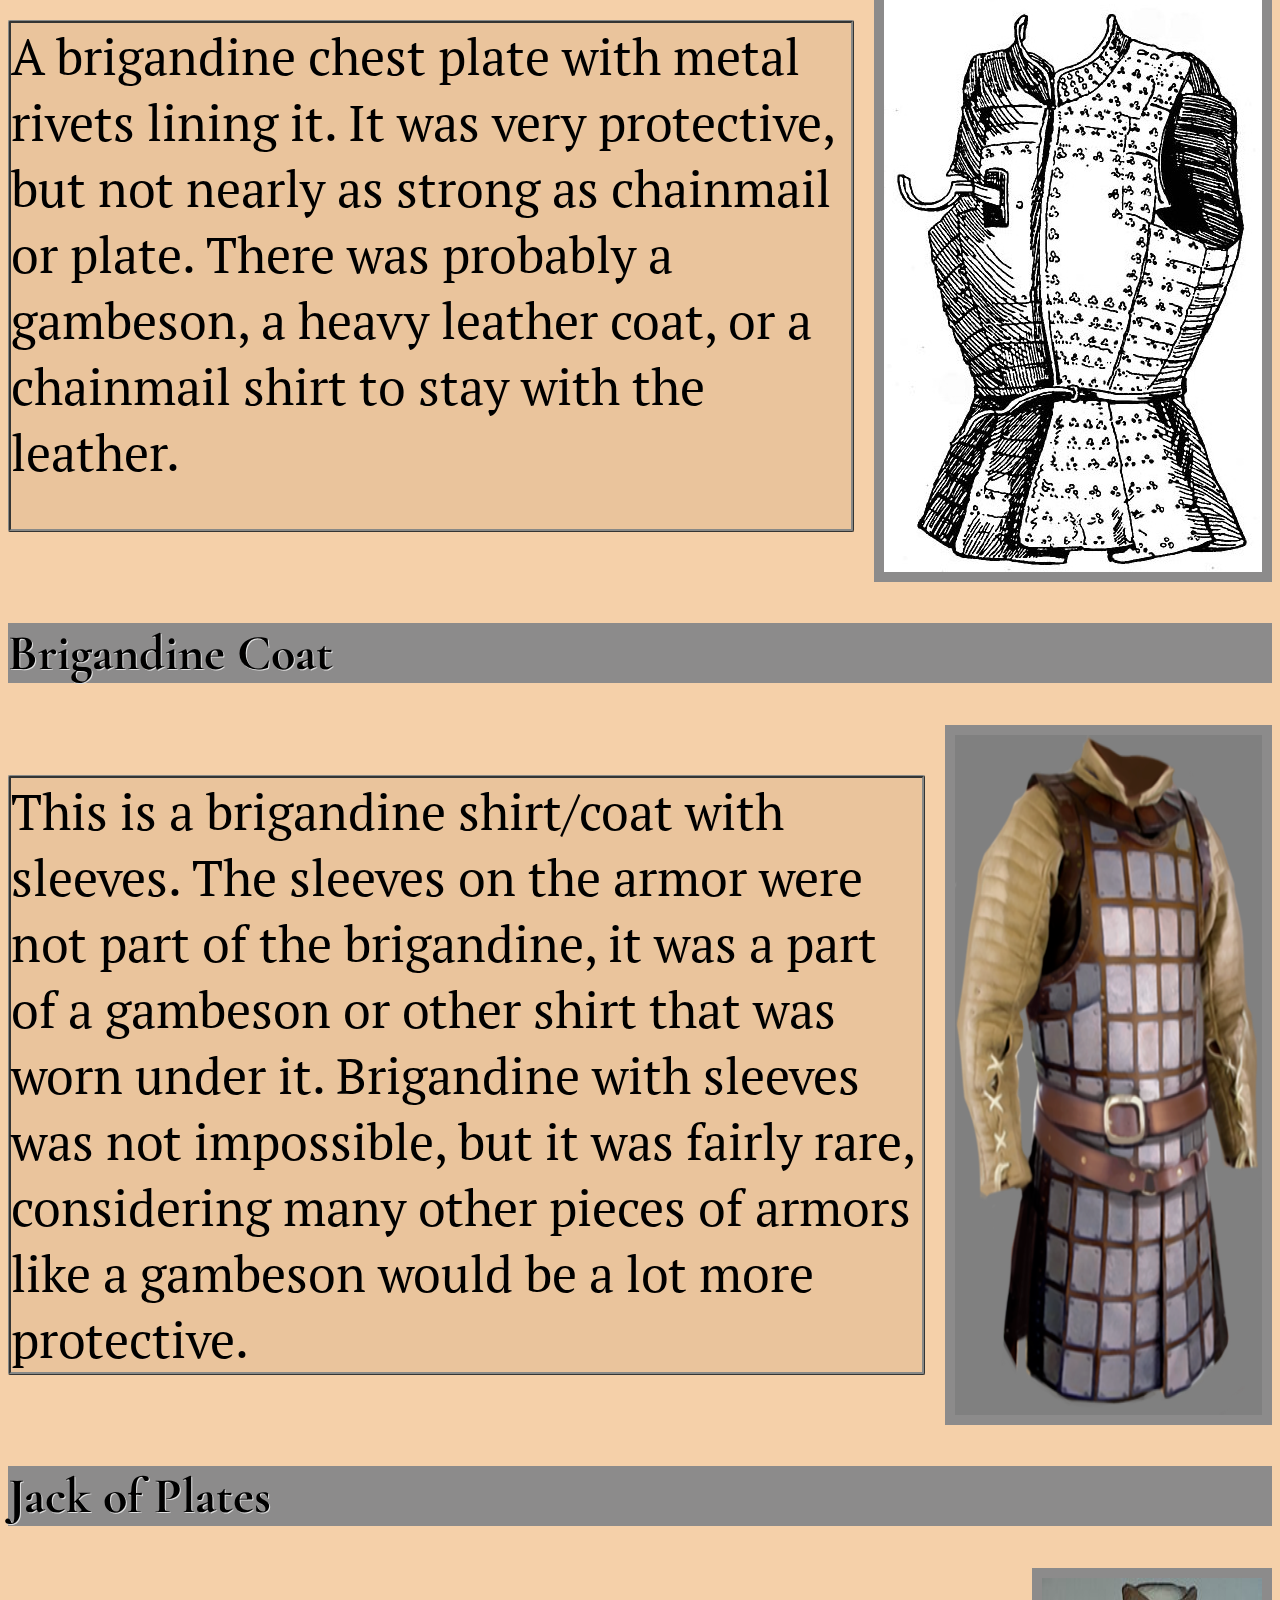
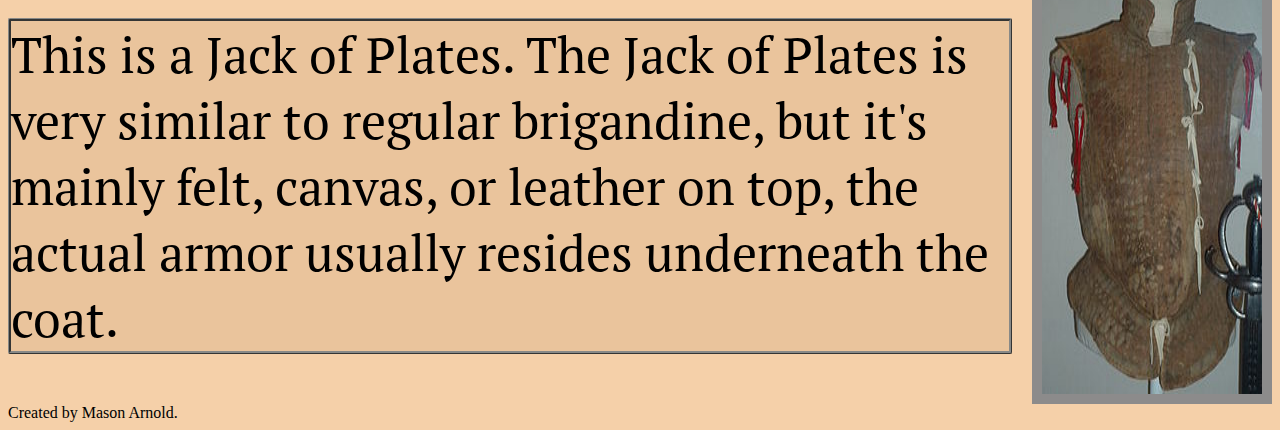
==== commit b837f0eb: "Meta changes and paragraph/image moving" ====
--- a/Brigandine.html
+++ b/Brigandine.html
@@ -3,8 +3,8 @@
 
 <head>
   <meta charset="utf-8">
-  <meta name="description" content="This page is going to explain different medieval armors and what it was used for.">
-  <meta name="keywords" content="Medieval Armor, Medieval War, Medieval Defense.">
+  <meta name="description" content="This page is going to explain brigandine armor and what it was used for.">
+  <meta name="keywords" content="Medieval Armor, Medieval War, Medieval Defense, Brigandine">
   <meta name="author" content="Mason Arnold">
   <meta name="viewport" content="width=device-width, initial-scale=1.0 ">
   <title>The art of medieval armor</title>
@@ -27,6 +27,7 @@
   <main>
     <article>
       <h1>Brigandine</h1>
+
       <p>Brigandine, like chainmail and full plate armor, was made for protection. It was a lot cheaper than chainmail and full plate armor, so more people used it. The brigandine was favored by footsoldiers who had to use big weapons, and bandits,
         who
         had to stay light on their feet. Brigandine had immense mobility compared to full plate and chainmail, mainly because it was only leather and rivets of metals. Hard leather, canvas, and felt were the most used materials to make it. Brigandine
@@ -34,19 +35,29 @@
         worn over a gambeson or sometimes chainmail as more of a decorative piece. It was similar to the civilian clothing known as a doublet, a shirt that fit very tight. Some of the earliest actual armies had used brigandine. </p>
       <section>
         <h2>Brigandine Shirt</h2>
-        <img src="Divotbrigandine.jpg" alt="Brigandine shirt">
-        <p>A brigandine chest plate with metal rivets lining it. It was very protective, but not nearly as strong as chainmail or plate. There was probably a gambeson, a heavy leather coat, or a chainmail shirt to stay with the leather.</p>
+        <div class="flexdisplay">
+          <img class="right" src="Divotbrigandine.jpg" alt="Brigandine shirt">
+          <p>A brigandine chest plate with metal rivets lining it. It was very protective, but not nearly as strong as chainmail or plate. There was probably a gambeson, a heavy leather coat, or a chainmail shirt to stay with the leather.</p>
+        </div>
+
       </section>
       <section>
         <h2>Brigandine Coat</h2>
-        <img src="Brigandine.png" alt="Brigandine coat">
-        <p>This is a brigandine shirt/coat with sleeves. The sleeves on the armor were not part of the brigandine, it was a part of a gambeson or other shirt that was worn under it. Brigandine with sleeves was not impossible, but it was fairly rare,
-          considering many other pieces of armors like a gambeson would be a lot more protective.</p>
+        <div class="flexdisplay">
+          <img class="right specialimg" src="Brigandine.png" alt="Brigandine coat">
+          <p>This is a brigandine shirt/coat with sleeves. The sleeves on the armor were not part of the brigandine, it was a part of a gambeson or other shirt that was worn under it. Brigandine with sleeves was not impossible, but it was fairly
+            rare,
+            considering many other pieces of armors like a gambeson would be a lot more protective.</p>
+        </div>
+
       </section>
       <section>
         <h2>Jack of Plates</h2>
-        <img src="Jackarmor.jpg" alt="Jack coat of plates">
-        <p>This is a Jack of Plates. The Jack of Plates is very similar to regular brigandine, but it's mainly felt, canvas, or leather on top, the actual armor usually resides underneath the coat.</p>
+        <div class="flexdisplay">
+          <img class="right" src="Jackarmor.jpg" alt="Jack coat of plates">
+          <p>This is a Jack of Plates. The Jack of Plates is very similar to regular brigandine, but it's mainly felt, canvas, or leather on top, the actual armor usually resides underneath the coat.</p>
+        </div>
+
       </section>
     </article>
   </main>
--- a/style.css
+++ b/style.css
@@ -14,9 +14,8 @@
   border-style: solid;
     border-color: #8C8B8B;
     border-width: 10px;
-    text-align: center;
 }
-p {font-size: 20px;
+p {font-size: 50px;
 font-family: 'PT Serif', serif;
   color: black;
   background-color: #EAC49C;
@@ -35,15 +34,20 @@
 
 .left{
   order: -1;
+  margin-right: 20px;
 }
 
 .right{
   order: 2;
+  margin-left: 20px;
+}
+.center{
+display: flex;
+text-align: center;
 }
 
-p {
-
-
+.specialimg{
+  background-color: gray;
 }
 
 /* Images and Body */
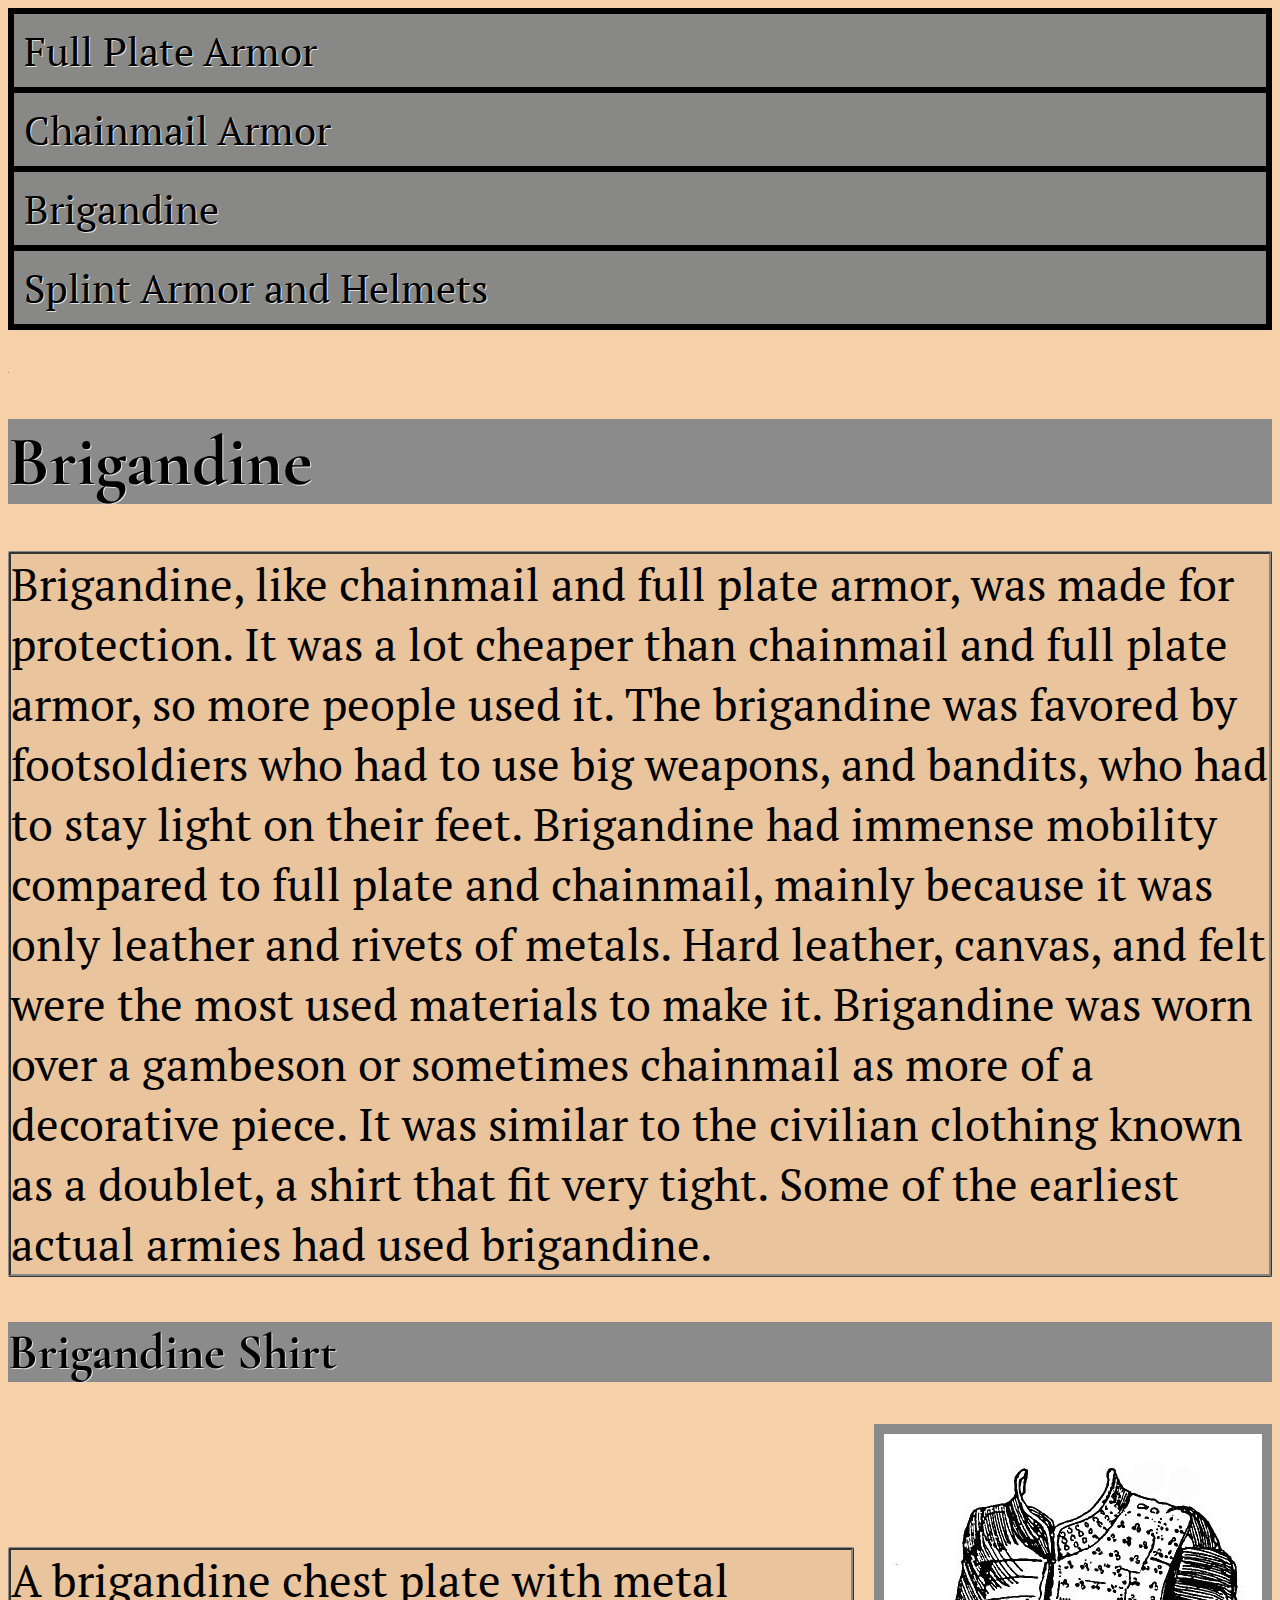
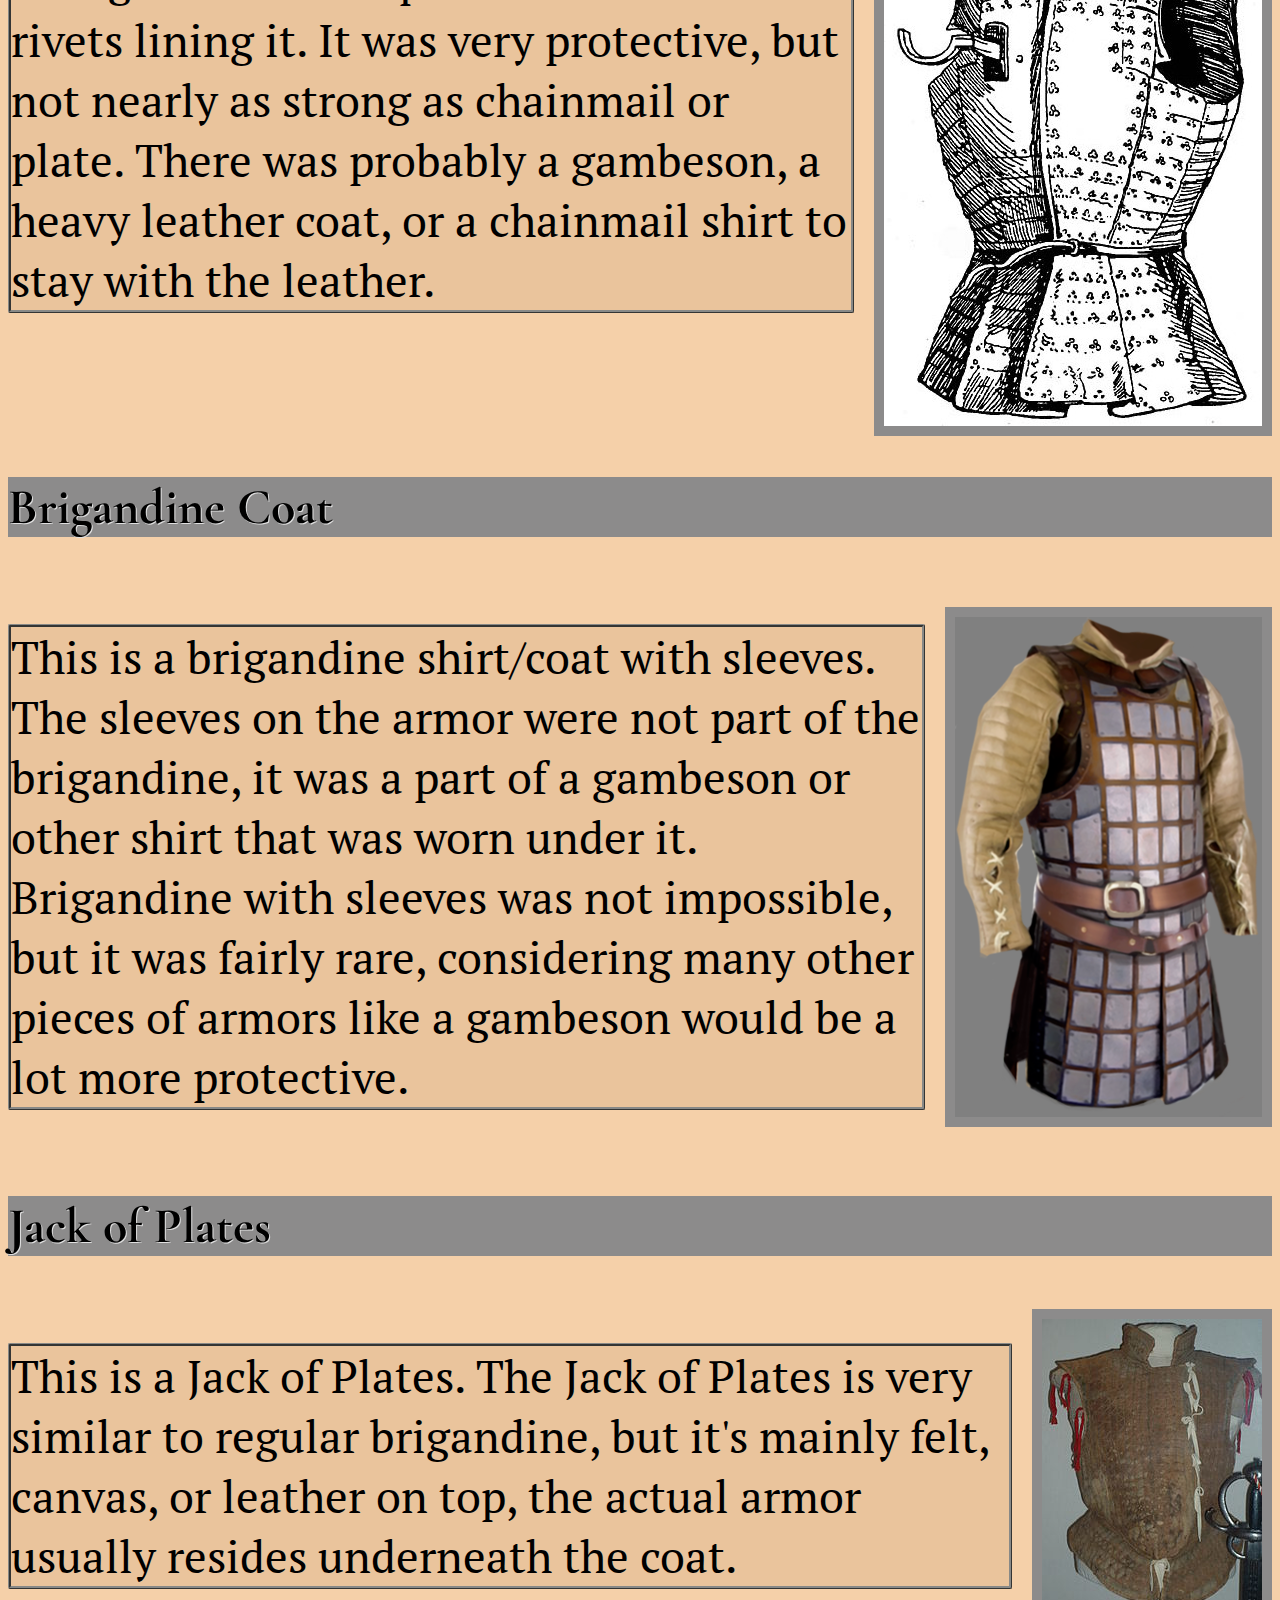
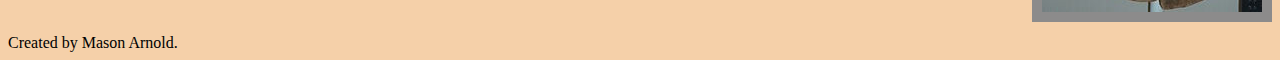
==== commit b3c46979: "Media Query added and font placements." ====
--- a/Brigandine.html
+++ b/Brigandine.html
@@ -39,7 +39,6 @@
           <img class="right" src="Divotbrigandine.jpg" alt="Brigandine shirt">
           <p>A brigandine chest plate with metal rivets lining it. It was very protective, but not nearly as strong as chainmail or plate. There was probably a gambeson, a heavy leather coat, or a chainmail shirt to stay with the leather.</p>
         </div>
-
       </section>
       <section>
         <h2>Brigandine Coat</h2>
--- a/style.css
+++ b/style.css
@@ -15,7 +15,7 @@
     border-color: #8C8B8B;
     border-width: 10px;
 }
-p {font-size: 50px;
+p {font-size: 45px;
 font-family: 'PT Serif', serif;
   color: black;
   background-color: #EAC49C;
@@ -30,6 +30,7 @@
   display:flex;
   flex-direction: row;
   justify-content: space-around;
+  align-items: center;
 }
 
 .left{
@@ -41,9 +42,9 @@
   order: 2;
   margin-left: 20px;
 }
+
 .center{
-display: flex;
-text-align: center;
+  align-items: center;
 }
 
 .specialimg{
@@ -61,7 +62,9 @@
 align-items: stretch ;
 font-family: 'PT Serif', serif;
 background-color: #888987;
-list-style-type: none; margin: 0; padding: 0;
+list-style-type: none;
+margin: 0;
+padding: 0;
 border-style: solid;
 border-color: black;
 }
@@ -121,6 +124,50 @@
 }
 /* Screen reader */
 
+/* Media Query */
+
+@media only screen and (max-width:900px) {
+  .flexdisplay{
+    align-items: center;
+  }
+
+}
+@media only screen and (max-width:800px) {
+  .flexdisplay{
+    flex-direction: column;
+  }
+
+  img{
+    width: 75%;
+  }
+
+}
+
+@media only screen and (max-width:600px) {
+  p {font-size: 30px;
+    width: 40%
+  font-family: 'PT Serif', serif;
+    color: black;
+    background-color: #EAC49C;
+    border-color: #888987;
+    border-style: ridge;
+    border-radius: 2px;
+  }
+
+
+
+  img {
+    width: 90%;
+    margin: auto;
+    /* margin-left: 55%;
+    margin-right: 15%; */
+    border-style: solid;
+      border-color: #8C8B8B;
+      border-width: 10px;
+  }
+
+}
+/* Media Query */
 /* .tester{
   background: #8C8B8B;
 background: -moz-linear-gradient(left, #8C8B8B 0%, rgba(186,185,185,.1) 100%);
